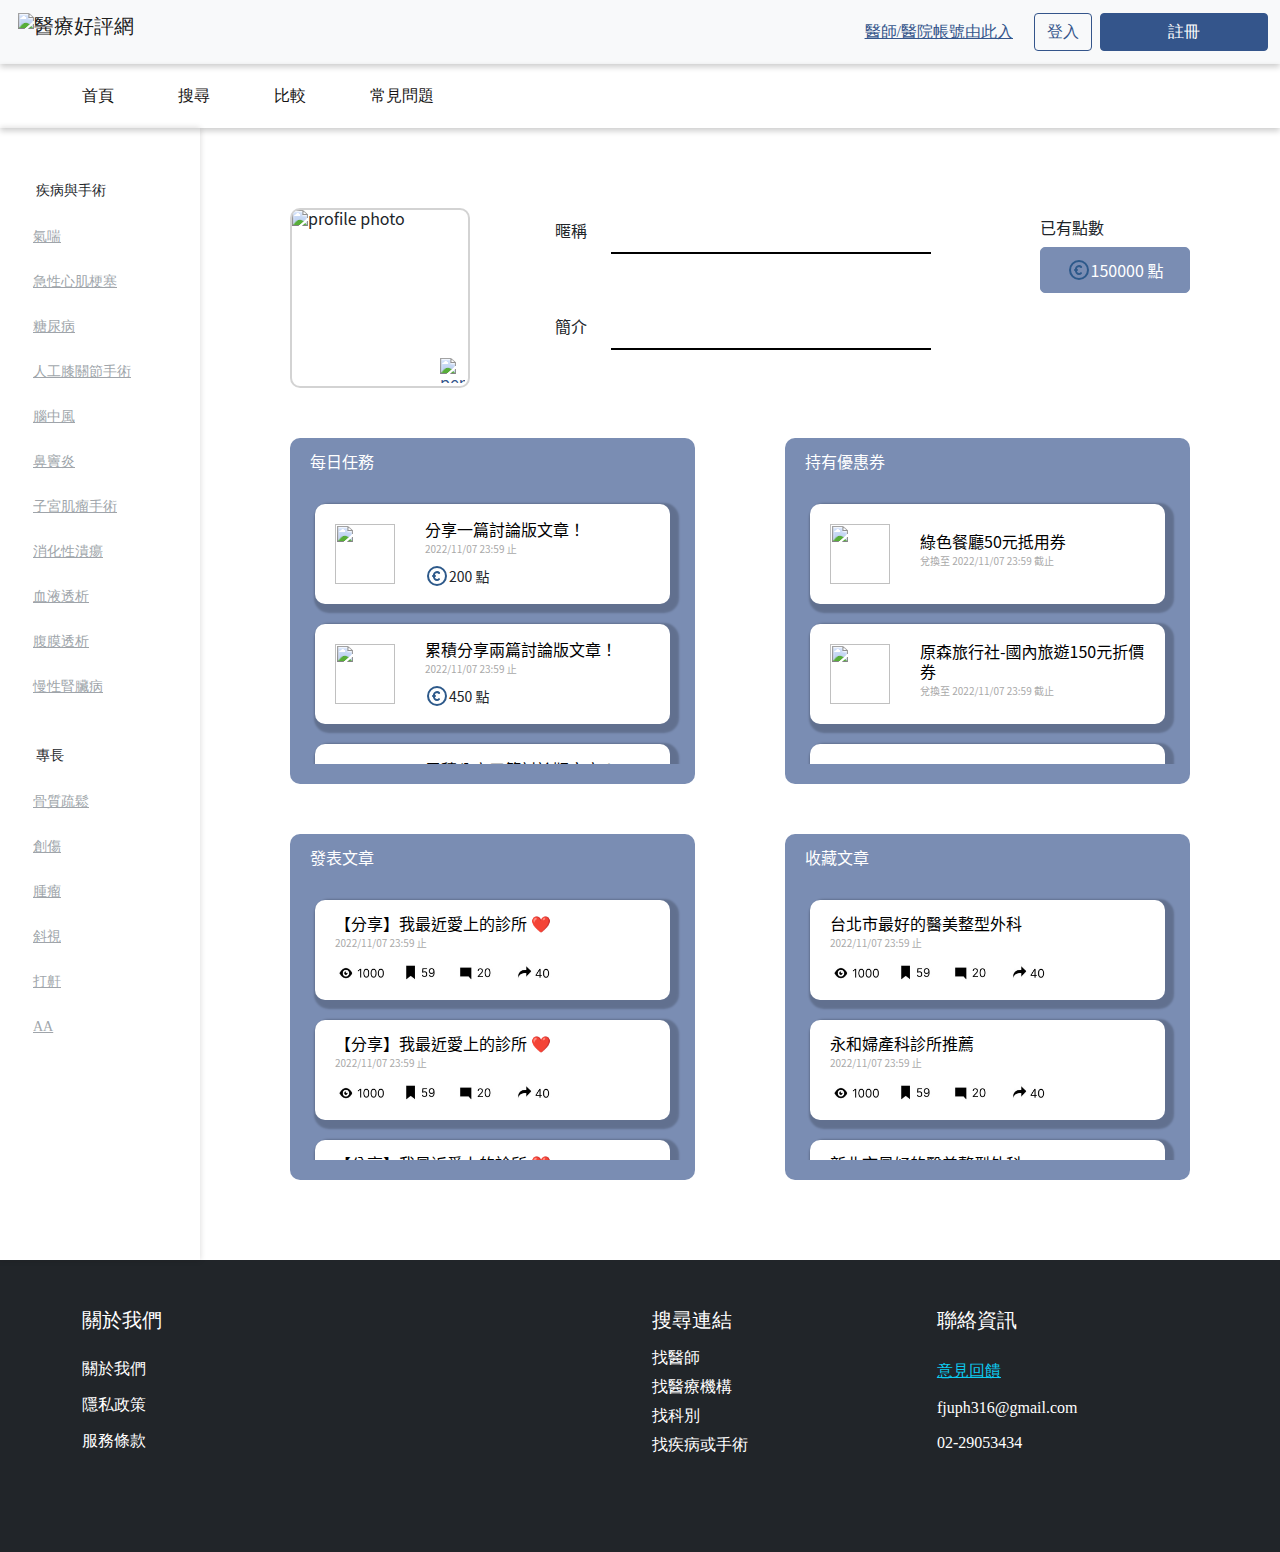
==== index.html @ 7ffc1003 "upload" ====
<!DOCTYPE html>
<html lang="en">
<head>
  <title>medical-review</title>
  <meta charset="utf-8">
  <style>
    html {
      display: block;
    }

    :root {
      --bs-blue: #0d6efd;
      --bs-indigo: #6610f2;
      --bs-purple: #6f42c1;
      --bs-pink: #d63384;
      --bs-red: #dc3545;
      --bs-orange: #fd7e14;
      --bs-yellow: #ffc107;
      --bs-green: #198754;
      --bs-teal: #20c997;
      --bs-cyan: #0dcaf0;
      --bs-white: #fff;
      --bs-gray: #6c757d;
      --bs-gray-dark: #343a40;
      --bs-gray-100: #f8f9fa;
      --bs-gray-200: #e9ecef;
      --bs-gray-300: #dee2e6;
      --bs-gray-400: #ced4da;
      --bs-gray-500: #adb5bd;
      --bs-gray-600: #6c757d;
      --bs-gray-700: #495057;
      --bs-gray-800: #343a40;
      --bs-gray-900: #212529;
      --bs-primary: #34558b;
      --bs-secondary: #6c757d;
      --bs-success: #198754;
      --bs-info: #50a5d5;
      --bs-warning: #ffc107;
      --bs-danger: #dc3545;
      --bs-light: #f8f9fa;
      --bs-dark: #151313;
      --bs-primary-rgb: 52,85,139;
      --bs-secondary-rgb: 108,117,125;
      --bs-success-rgb: 25,135,84;
      --bs-info-rgb: 80,165,213;
      --bs-warning-rgb: 255,193,7;
      --bs-danger-rgb: 220,53,69;
      --bs-light-rgb: 248,249,250;
      --bs-dark-rgb: 21,19,19;
      --bs-white-rgb: 255,255,255;
      --bs-black-rgb: 0,0,0;
      --bs-body-color-rgb: 33,37,41;
      --bs-body-bg-rgb: 255,255,255;
      --bs-font-sans-serif: system-ui,-apple-system,"Segoe UI",Roboto,"Helvetica Neue",Arial,"Noto Sans","Liberation Sans",sans-serif,"Apple Color Emoji","Segoe UI Emoji","Segoe UI Symbol","Noto Color Emoji";
      --bs-font-monospace: SFMono-Regular,Menlo,Monaco,Consolas,"Liberation Mono","Courier New",monospace;
      --bs-gradient: linear-gradient(180deg,hsla(0,0%,100%,0.15),hsla(0,0%,100%,0));
      --bs-body-font-family: var(--bs-font-sans-serif);
      --bs-body-font-size: 1rem;
      --bs-body-font-weight: 400;
      --bs-body-line-height: 1.5;
      --bs-body-color: #212529;
      --bs-body-bg: #fff;
      --vs-disabled-bg: var(--vs-state-disabled-bg);
      --vs-disabled-color: var(--vs-state-disabled-color);
      --vs-disabled-cursor: var(--vs-state-disabled-cursor);
      --vs-transition-timing-function: cubic-bezier(1,0.5,0.8,1);
      --vs-transition-duration: 0.15s;
      --vs-colors--lightest: rgba(60,60,60,0.26);
      --vs-colors--light: rgba(60,60,60,0.5);
      --vs-colors--dark: #333;
      --vs-colors--darkest: rgba(0,0,0,0.15);
      --vs-search-input-color: inherit;
      --vs-search-input-placeholder-color: inherit;
      --vs-font-size: 1rem;
      --vs-line-height: 1.4;
      --vs-state-disabled-bg: #f8f8f8;
      --vs-state-disabled-color: var(--vs-colors--light);
      --vs-state-disabled-controls-color: var(--vs-colors--light);
      --vs-state-disabled-cursor: not-allowed;
      --vs-border-color: var(--vs-colors--lightest);
      --vs-border-width: 1px;
      --vs-border-style: solid;
      --vs-border-radius: 4px;
      --vs-actions-padding: 4px 6px 0 3px;
      --vs-controls-color: var(--vs-colors--light);
      --vs-controls-size: 1;
      --vs-controls--deselect-text-shadow: 0 1px 0 #fff;
      --vs-selected-bg: #f0f0f0;
      --vs-selected-color: var(--vs-colors--dark);
      --vs-selected-border-color: var(--vs-border-color);
      --vs-selected-border-style: var(--vs-border-style);
      --vs-selected-border-width: var(--vs-border-width);
      --vs-dropdown-bg: #fff;
      --vs-dropdown-color: inherit;
      --vs-dropdown-z-index: 1000;
      --vs-dropdown-min-width: 160px;
      --vs-dropdown-max-height: 350px;
      --vs-dropdown-box-shadow: 0px 3px 6px 0px var(--vs-colors--darkest);
      --vs-dropdown-option-bg: #000;
      --vs-dropdown-option-color: var(--vs-dropdown-color);
      --vs-dropdown-option-padding: 3px 20px;
      --vs-dropdown-option--active-bg: #5897fb;
      --vs-dropdown-option--active-color: #fff;
      --vs-dropdown-option--deselect-bg: #fb5858;
      --vs-dropdown-option--deselect-color: #fff;
      --vs-transition-timing-function: cubic-bezier(1,-0.115,0.975,0.855);
      --vs-transition-duration: 150ms; 
    }

    #app, .wrap, body, html {
      height: 100%;
      font-family: Noto Sans CJK TC,system-ui,-apple-system,Segoe UI,Roboto,Helvetica Neue,Arial,Noto Sans,Liberation Sans,sans-serif,Apple Color Emoji,Segoe UI Emoji,Segoe UI Symbol,Noto Color Emoji;
    }

    body {
      margin: 0;
      font-family: var(--bs-body-font-family);
      font-size: var(--bs-body-font-size);
      font-weight: var(--bs-body-font-weight);
      line-height: var(--bs-body-line-height);
      color: var(--bs-body-color);
      text-align: var(--bs-body-text-align);
      background-color: var(--bs-body-bg);
      -webkit-text-size-adjust: 100%;
      -webkit-tap-highlight-color: rgba(0,0,0,0);
    }

    .wrap {
      display: flex;
      flex-direction: column;
      justify-content: space-between;
    }

    *, :after, :before {
      box-sizing: border-box;
    }

    .bg-light {
      --bs-bg-opacity: 1;
      background-color: rgba(var(--bs-light-rgb),var(--bs-bg-opacity))!important;
    }

    .bg-body {
      --bs-bg-opacity: 1;
      background-color: rgba(var(--bs-body-bg-rgb),var(--bs-bg-opacity))!important;
    }

    .bg-white {
      --bs-bg-opacity: 1;
      background-color: rgba(var(--bs-white-rgb),var(--bs-bg-opacity))!important;
    }

    div {
      display: block;
    }

    dl, ol, ul {
      margin-top: 0;
      margin-bottom: 1rem;
    }

    ol, ul {
      padding-left: 2rem;
    }

    ul {
      display: block;
      list-style-type: disc;
      margin-block-start: 1em;
      margin-block-end: 1em;
      margin-inline-start: 0px;
      margin-inline-end: 0px;
      padding-inline-start: 40px;
    }

    li {
      display: list-item;
      text-align: -webkit-match-parent;
    }

    a {
      color: #34558b;
      text-decoration: underline;
    }

    button, input, optgroup, select, textarea {
      margin: 0;
      font-family: inherit;
      font-size: inherit;
      line-height: inherit;
    }

    button, select {
      text-transform: none;
    }

    button {
      border-radius: 0;
      appearance: auto;
      writing-mode: horizontal-tb !important;
      text-rendering: auto;
      letter-spacing: normal;
      word-spacing: normal;
      line-height: normal;
      text-transform: none;
      text-indent: 0px;
      text-shadow: none;
      display: inline-block;
      text-align: center;
      align-items: flex-start;
      cursor: default;
      box-sizing: border-box;
      margin: 0em;
      padding: 1px 6px;
      border-width: 2px;
      border-style: outset;
      border-color: buttonborder;
      border-image: initial;
    }

    [type=button], [type=reset], [type=submit], button {
      -webkit-appearance: button;
    }

    [type=button]:not(:disabled), [type=reset]:not(:disabled), [type=submit]:not(:disabled), button:not(:disabled) {
      cursor: pointer;
    }

    button:disabled {
      background-color: -internal-light-dark(rgba(239, 239, 239, 0.3), rgba(19, 1, 1, 0.3));
      color: -internal-light-dark(rgba(16, 16, 16, 0.3), rgba(255, 255, 255, 0.3));
      border-color: -internal-light-dark(rgba(118, 118, 118, 0.3), rgba(195, 195, 195, 0.3));
    }

    .bottom-0 {
      bottom: 0!important;
    }

    .btn {
      display: inline-block;
      font-weight: 400;
      line-height: 1.5;
      color: #212529;
      text-align: center;
      text-decoration: none;
      vertical-align: middle;
      cursor: pointer;
      -webkit-user-select: none;
      -moz-user-select: none;
      -ms-user-select: none;
      user-select: none;
      background-color: transparent;
      border: 1px solid transparent;
      padding: 0.375rem 0.75rem;
      font-size: 1rem;
      border-radius: 0.25rem;
      transition: color .15s ease-in-out,background-color .15s ease-in-out,border-color .15s ease-in-out,box-shadow .15s ease-in-out;
    }

    .btn-link {
      text-decoration: none;
      font-weight: 400;
      color: #34558b;
      text-decoration: underline;
    }

    .link-primary {
      color: #34558b;
    }

    .link-secondary {
      color: #6c757d;
    }

    .btn.disabled, .btn:disabled, fieldset:disabled .btn {
      pointer-events: none;
      opacity: .65;
    }

    .btn-link.disabled, .btn-link:disabled {
      color: #6c757d;
    }

    .btn-outline-primary {
      color: #34558b;
      border-color: #34558b;
    }

    .btn-primary {
      color: #fff;
      background-color: #34558b;
      border-color: #34558b;
    }

    .sidebr .btn {
      min-height: 45px;
      text-align: left;
      font-size: 14px;
    }

    .container, .container-fluid, .container-lg, .container-md, .container-sm, .container-xl, .container-xxl {
      width: 100%;
      padding-right: var(--bs-gutter-x,.75rem);
      padding-left: var(--bs-gutter-x,.75rem);
      margin-right: auto;
      margin-left: auto;
    }

    img{
      vertical-align: middle;
      overflow-clip-margin: content-box;
      overflow: clip;
    }

    .img-fluid, .img-thumbnail {
      max-width: 100%;
      height: auto;
    }

    i {
      font-style: italic;
    }

    .bi-chevron-down:before {
      content: "\f282";
    }

    .bi:before, [class*=" bi-"]:before, [class^=bi-]:before {
      display: inline-block;
      font-family: bootstrap-icons!important;
      font-style: normal;
      font-weight: 400!important;
      font-variant: normal;
      text-transform: none;
      line-height: 1;
      vertical-align: -0.125em;
      -webkit-font-smoothing: antialiased;
      -moz-osx-font-smoothing: grayscale;
    }

    .h1, .h2, .h3, .h4, .h5, .h6, h1, h2, h3, h4, h5, h6 {
      margin-top: 0;
      margin-bottom: 0.5rem;
      font-weight: 500;
      line-height: 1.2;
    }

    .h3, h3 {
      font-size: calc(1.3rem + .6vw);
    }

    .h5, h5 {
      font-size: 1.25rem;
    }

    h3 {
      display: block;
      font-size: 1.17em;
      margin-block-start: 1em;
      margin-block-end: 1em;
      margin-inline-start: 0px;
      margin-inline-end: 0px;
      font-weight: bold;
    }

    .start-0 {
      left: 0!important;
    }
    
    .end-0 {
      right: 0!important;
    }

    .text-nowrap {
      white-space: nowrap!important;
    }

    .text-secondary {
      --bs-text-opacity: 1;
      color: rgba(var(--bs-secondary-rgb),var(--bs-text-opacity))!important;
    }

    .navbar {
      height: 64px;
      box-shadow: 0 3px 6px rgb(0 0 0 / 20%);
      position: relative;
      display: flex;
      flex-wrap: wrap;
      align-items: center;
      justify-content: space-between;
      padding-top: 0.5rem;
      padding-bottom: 0.5rem;
    }

    .navbar-brand {
      padding-top: 0.3125rem;
      padding-bottom: 0.3125rem;
      margin-right: 1rem;
      font-size: 1.25rem;
      text-decoration: none;
      white-space: nowrap;
    }

    .navbar-light .navbar-toggler {
      color: rgba(0,0,0,.55);
      border-color: rgba(0,0,0,.1);
    }

    .navbar-light .navbar-toggler-icon {
      background-image: url("data:image/svg+xml;charset=utf-8,%3Csvg xmlns='http://www.w3.org/2000/svg' viewBox='0 0 30 30'%3E%3Cpath stroke='rgba(0, 0, 0, 0.55)' stroke-linecap='round' stroke-miterlimit='10' stroke-width='2' d='M4 7h22M4 15h22M4 23h22'/%3E%3C/svg%3E");
    }

    .navbar-toggler {
      padding: 0.25rem 0.75rem;
      font-size: 1.25rem;
      line-height: 1;
      background-color: transparent;
      border: 1px solid transparent;
      border-radius: 0.25rem;
      transition: box-shadow .15s ease-in-out;
    }

    .navbar-toggler-icon {
      display: inline-block;
      width: 1.5em;
      height: 1.5em;
      vertical-align: middle;
      background-repeat: no-repeat;
      background-position: 50%;
      background-size: 100%;
    }

    .navbar-light .navbar-brand, .navbar-light .navbar-brand:focus, .navbar-light .navbar-brand:hover {
      color: rgba(0,0,0,.9);
    }

    .navbar>.container, .navbar>.container-fluid, .navbar>.container-lg, .navbar>.container-md, .navbar>.container-sm, .navbar>.container-xl, .navbar>.container-xxl {
      display: flex;
      flex-wrap: inherit;
      align-items: center;
      justify-content: space-between;
    }

    .navbar-nav {
      display: flex;
      flex-direction: column;
      padding-left: 0;
      margin-bottom: 0;
      list-style: none;
    }

    .nav-link {
      display: block;
      padding: 0.5rem 1rem;
      color: #151313;
      text-decoration: none;
      transition: color .15s ease-in-out,background-color .15s ease-in-out,border-color .15s ease-in-out;    
    }

    .navbar-nav .nav-link {
      padding-right: 0;
      padding-left: 0;
    }

    .nav-item {
      cursor: pointer;
    }

    .nav-item:not(:last-child) {
      margin-right: 64px;
    }

    .navbar-collapse {
      flex-basis: 100%;
      flex-grow: 1;
      align-items: center;
    }

    .collapse:not(.show) {
      display: none;
    }

    .col {
      flex: 1 0 0%;
    }

    .col-auto {
      flex: 0 0 auto;
      width: auto;
    }

    .sidebr {
      padding: 40px 20px;
      width: 100%;
      max-width: 200px;
      flex-shrink: 0;
    }

    .footer {
      background-color: #212529;
      color: #fff;
    }

    .footer__link {
      background-color: transparent;
      border: 0;
      text-align: left;
      padding: 0;
      color: #fff;
      transition: .2s ease-out;
      font-weight: 300;
    }

    .footer__link.active {
      color: #0dcaf0;
      text-decoration: underline;
    }

    .dropdown, .dropend, .dropstart, .dropup {
      position: relative;
    }

    .dropdown-menu {
      position: absolute;
      z-index: 1000;
      display: none;
      min-width: 10rem;
      padding: 0.5rem 0;
      margin: 0;
      font-size: 1rem;
      color: #212529;
      text-align: left;
      list-style: none;
      background-color: #fff;
      background-clip: padding-box;
      border: 1px solid rgba(0,0,0,.15);
      border-radius: 0.25rem;
    }

    .dropdown-menu-end {
      --bs-position: end;
    }

    .dropdown-item {
      display: block;
      width: 100%;
      padding: 0.25rem 1rem;
      clear: both;
      font-weight: 400;
      color: #212529;
      text-align: inherit;
      text-decoration: none;
      white-space: nowrap;
      background-color: transparent;
      border: 0;
    }

    .mobile-menu {
      top: 70px;
      z-index: 2;
      display: flex;
      flex-direction: column;
    }

    .mobile-menu .list-group {
      overflow: auto;
      padding-bottom: 50px;
    }

    .mobile-menu .btn {
      min-height: 60px;
    }
    
    .list-group {
      display: flex;
      flex-direction: column;
      padding-left: 0;
      margin-bottom: 0;
      border-radius: 0.25rem;
    }

    .list-group-flush {
      border-radius: 0;
    }

    .list-group-item {
      position: relative;
      display: block;
      padding: 0.5rem 1rem;
      color: #212529;
      text-decoration: none;
      background-color: #fff;
      border: 1px solid rgba(0,0,0,.125);
    }

    .list-group-item-action {
      width: 100%;
      color: #495057;
      text-align: inherit;
    }

    .list-group-flush>.list-group-item {
      border-width: 0 0 1px;
    }

    .list-group-item+.list-group-item {
      border-top-width: 0;
    }

    .list-group-item:first-child {
      border-top-left-radius: inherit;
      border-top-right-radius: inherit;
    }

    .row {
      --bs-gutter-x: 1.5rem;
      --bs-gutter-y: 0;
      display: flex;
      flex-wrap: wrap;
      margin-top: calc(var(--bs-gutter-y)*-1);
      margin-right: calc(var(--bs-gutter-x)*-0.5);
      margin-left: calc(var(--bs-gutter-x)*-0.5);
    }

    .row>* {
      flex-shrink: 0;
      width: 100%;
      max-width: 100%;
      padding-right: calc(var(--bs-gutter-x)*0.5);
      padding-left: calc(var(--bs-gutter-x)*0.5);
      margin-top: var(--bs-gutter-y);
    }

    .main-content {
      width: 100%;
      max-width: 768px;
      margin: auto;
    }

    .row.content {
      height: 450px
    }

    .flex-row {
      flex-direction: row!important;
    }

    .flex-column {
      flex-direction: column!important;
    }

    .logo {
      border: 0;
      background-color: transparent;
    }

    .justify-content-start {
      justify-content: flex-start!important;
    }

    .justify-content-end {
      justify-content: flex-end!important;
    }

    .align-items-center {
      align-items: center!important;
    }

    .position-fixed {
      position: fixed!important;
    }

    .shadow-sm {
      box-shadow: 0 0 6px rgba(21,19,19,.17)!important;
    }

    .overflow-auto {
      overflow: auto!important;
    }

    .pe-auto {
      pointer-events: auto!important;
    }

    .h-100 {
      height: 100%!important;
    }

    .fs-7 {
      font-size: 14px!important;
    }

    .p-0 {
      padding: 0!important;
    }

    .p-3 {
      padding: 1rem!important;
    }

    .p-5 {
      padding: 3rem!important;
    }

    .mb-5 {
      margin-bottom: 3rem!important;
    }

    .ms-2 {
      margin-left: 0.5rem!important;
    }
    
    .mt-4 {
      margin-top: 1.5rem!important;
    }

    .ms-auto {
      margin-left: auto!important;
    }

    .g-2, .gx-2 {
      --bs-gutter-x: 0.5rem;
    }

    .gap-2 {
      gap: 0.5rem!important;
    }

    .d-grid {
      display: grid!important;
    }

    .d-none {
      display: none!important;
    }

    .d-flex {
      display: flex!important;
    }

    .w-100 {
      width: 100%!important;
    }

    @media (prefers-reduced-motion: no-preference){
      :root {
        scroll-behavior: smooth;
      }
    }

    @media (min-width: 576px) {
      .container, .container-sm {
        max-width: 540px;
      }
      .col-sm-4 {
        flex: 0 0 auto;
        width: 33.33333333%;
      }
    }
    
    @media (min-width: 768px) {
      .container, .container-md, .container-sm {
        max-width: 720px;
      }
    }
    
    @media (min-width: 992px) {
      .container, .container-lg, .container-md, .container-sm {
        max-width: 960px;
      }
      .navbar-expand-lg {
        flex-wrap: nowrap;
        justify-content: flex-start;
      }
      .navbar-expand-lg .navbar-toggler, .navbar-expand-lg .offcanvas-header {
        display: none;
      }
      .navbar-expand-lg .navbar-collapse {
        display: flex!important;
        flex-basis: auto;
      }
      .d-lg-flex {
        display: flex!important;
      }
      .offset-lg-3 {
        margin-left: 25%;
      }
      .col-lg-3 {
        flex: 0 0 auto;
        width: 25%;
      }
    }

    @media (min-width: 1200px){
      .container, .container-lg, .container-md, .container-sm, .container-xl {
        max-width: 1140px;
      }
      .h3, h3 {
        font-size: 1.75rem;
      }
    }
  </style>
  <!-- 個人頁面 css -->
  <link rel="stylesheet" href="all.css">
</head>
<body>

<div>
  <nav class="navbar navbar-expand-lg navbar-light bg-light">
    <div class="container-fluid h-100">
      <button class="navbar-brand logo h-100">
        <img class="img-fluid h-100" src="https://med.andyjjrt.cc/img/logo.d3e0944a.png" alt="醫療好評網">
      </button>
      <button class="navbar-toggler" type="button">
        <span class="navbar-toggler-icon"></span>
      </button>
      <div class="collapse navbar-collapse">
        <div class="row gx-2 ms-auto">
          <div class="col">
            <div class="dropdown">
              <button type="button" class="btn btn-link text-nowrap" id="dropdownMenuLink" data-bs-toggle="dropdown" aria-expanded="false">醫師/醫院帳號由此入</button>
              <ul class="dropdown-menu dropdown-menu-end user-icon__menu" aria-labelledby="dropdownMenuLink">
                <li><button class="dropdown-item user-icon__menu__item"> 醫師帳號 </button></li>
                <li><button class="dropdown-item user-icon__menu__item pe-auto"> 醫院帳號 </button></li>
              </ul>
            </div>
          </div>
          <div class="col">
            <button class="btn btn-outline-primary"> 登入 </button>
          </div>
          <div class="col">
            <button class="btn btn-primary" style="width: 168px;"> 註冊 </button>
          </div>
        </div>
      </div>
    </div>
    
    <!--
    <div class="position-fixed end-0 start-0 bottom-0 bg-body mobile-menu d-lg-none">
      <div class="row justify-content-end"><div class="col-auto">
        <button type="button" class="btn bg-white text-secondary">
          <i class="bi bi-x" style="color: currentcolor; font-size: 24px; line-height: 24px;"></i>
        </button>
      </div>
    </div>
    <div class="list-group list-group-flush">
      <button type="button" class="btn list-group-item list-group-item-action link-primary"> 註冊 </button>
      <button type="button" class="btn list-group-item list-group-item-action link-primary"> 登入 </button>
      <div class="list-group-item list-group-item-action p-0">
        <button type="button" class="btn btn-link w-100 d-flex align-items-center collapsed" data-bs-toggle="collapse" data-bs-target="#firmAccountCollapse" aria-expanded="false">
          <span> 醫師/醫院帳號 </span>
          <i class="bi bi-chevron-down ms-2" style="color: currentcolor; font-size: 18px; line-height: 18px;"></i>
        </button>
        <div class="border-0 collapse" id="firmAccountCollapse" style="">
          <button type="button" class="btn list-group-item list-group-item-action"> 醫師帳號 </button>
          <button type="button" class="btn list-group-item list-group-item-action"> 醫院帳號 </button>
        </div></div><div class="list-group-item list-group-item-action p-0">
          <button type="button" class="btn btn-link w-100 d-flex align-items-center link-dark justify-content-between" data-bs-toggle="collapse" data-bs-target="#searchCollapse">
            <span>搜尋</span>
            <i class="bi bi-chevron-down ms-2" style="color: currentcolor; font-size: 18px; line-height: 18px;"></i>
          </button><div class="collapse border-0" id="searchCollapse">
            <div class="list-group-item list-group-item-action p-0">
              <button type="button" class="btn btn-link w-100 d-flex align-items-center link-dark justify-content-between" data-bs-toggle="collapse" data-bs-target="#searchHospitalCollapse">
                <span> 醫院搜尋 </span>
                <i class="bi bi-chevron-down ms-2" style="color: currentcolor; font-size: 18px; line-height: 18px;"></i>
              </button>
              <div class="collapse border-0" id="searchHospitalCollapse">
                <button type="button" class="btn list-group-item list-group-item-action link-secondary">醫學中心</button>
                <button type="button" class="btn list-group-item list-group-item-action link-secondary">區域醫院</button>
                <button type="button" class="btn list-group-item list-group-item-action link-secondary">地區醫院</button>
                <button type="button" class="btn list-group-item list-group-item-action link-secondary">基層診所</button>
              </div>
            </div>
            <div class="list-group-item list-group-item-action p-0">
              <button type="button" class="btn btn-link w-100 d-flex align-items-center link-dark justify-content-between" data-bs-toggle="collapse" data-bs-target="#searchDoctorCollapse">
                <span> 醫師搜尋 </span>
                <i class="bi bi-chevron-down ms-2" style="color: currentcolor; font-size: 18px; line-height: 18px;"></i>
              </button>
              <div class="collapse border-0" id="searchDoctorCollapse">
                <button type="button" class="btn list-group-item list-group-item-action link-secondary">主要科別</button>
                <button type="button" class="btn list-group-item list-group-item-action link-secondary">專長</button>
                <button type="button" class="btn list-group-item list-group-item-action link-secondary">醫院名稱</button>
                <button type="button" class="btn list-group-item list-group-item-action link-secondary">生理性別</button>
              </div>
            </div>
            <div class="list-group-item list-group-item-action p-0">
              <button type="button" class="btn btn-link w-100 d-flex align-items-center link-dark justify-content-between" data-bs-toggle="collapse" data-bs-target="#searchSubjectCollapse">
                <span> 科別搜尋 </span>
                <i class="bi bi-chevron-down ms-2" style="color: currentcolor; font-size: 18px; line-height: 18px;"></i>
              </button>
              <div class="collapse border-0" id="searchSubjectCollapse">
                <button type="button" class="btn list-group-item list-group-item-action link-secondary">家醫科</button>
                <button type="button" class="btn list-group-item list-group-item-action link-secondary">一般內科</button>
                <button type="button" class="btn list-group-item list-group-item-action link-secondary">一般外科</button>
                <button type="button" class="btn list-group-item list-group-item-action link-secondary">小兒科</button>
                <button type="button" class="btn list-group-item list-group-item-action link-secondary">婦產科</button>
                <button type="button" class="btn list-group-item list-group-item-action link-secondary">骨科</button>
                <button type="button" class="btn list-group-item list-group-item-action link-secondary">神經外科</button>
                <button type="button" class="btn list-group-item list-group-item-action link-secondary">泌尿（內外）科</button>
                <button type="button" class="btn list-group-item list-group-item-action link-secondary">耳鼻喉科</button>
                <button type="button" class="btn list-group-item list-group-item-action link-secondary">眼科</button>
                <button type="button" class="btn list-group-item list-group-item-action link-secondary">皮膚科</button>
                <button type="button" class="btn list-group-item list-group-item-action link-secondary">神經內科</button>
                <button type="button" class="btn list-group-item list-group-item-action link-secondary">精神科</button>
                <button type="button" class="btn list-group-item list-group-item-action link-secondary">整形外科</button>
                <button type="button" class="btn list-group-item list-group-item-action link-secondary">急診科</button>
                <button type="button" class="btn list-group-item list-group-item-action link-secondary">職業醫學科</button>
                <button type="button" class="btn list-group-item list-group-item-action link-secondary">放射線科</button>
                <button type="button" class="btn list-group-item list-group-item-action link-secondary">牙科</button>
                <button type="button" class="btn list-group-item list-group-item-action link-secondary">腎臟科</button>
                <button type="button" class="btn list-group-item list-group-item-action link-secondary">胸腔內科</button>
                <button type="button" class="btn list-group-item list-group-item-action link-secondary">新陳代謝科</button>
                <button type="button" class="btn list-group-item list-group-item-action link-secondary">中醫科</button>
                <button type="button" class="btn list-group-item list-group-item-action link-secondary">心臟（內外科）</button>
                <button type="button" class="btn list-group-item list-group-item-action link-secondary">肝膽腸胃（內外）科</button>
                <button type="button" class="btn list-group-item list-group-item-action link-secondary">胸腔外科</button>
                <button type="button" class="btn list-group-item list-group-item-action link-secondary">大腸直腸科</button>
                <button type="button" class="btn list-group-item list-group-item-action link-secondary">血液腫瘤科</button>
                <button type="button" class="btn list-group-item list-group-item-action link-secondary">風濕免疫科</button>
                <button type="button" class="btn list-group-item list-group-item-action link-secondary">感染科</button>
                <button type="button" class="btn list-group-item list-group-item-action link-secondary">月子中心</button>
                <button type="button" class="btn list-group-item list-group-item-action link-secondary">健康檢查中心</button>
              </div>
            </div>
            <div class="list-group-item list-group-item-action p-0">
              <button type="button" class="btn btn-link w-100 d-flex align-items-center link-dark justify-content-between" data-bs-toggle="collapse" data-bs-target="#searchDiseaseCollapse">
                <span> 疾病與手術搜尋 </span>
                <i class="bi bi-chevron-down ms-2" style="color: currentcolor; font-size: 18px; line-height: 18px;"></i>
              </button>
              <div class="collapse border-0" id="searchDiseaseCollapse">
                <button type="button" class="btn list-group-item list-group-item-action link-secondary">氣喘</button>
                <button type="button" class="btn list-group-item list-group-item-action link-secondary">糖尿病</button>
                <button type="button" class="btn list-group-item list-group-item-action link-secondary">鼻竇炎</button>
                <button type="button" class="btn list-group-item list-group-item-action link-secondary">腦中風</button>
                <button type="button" class="btn list-group-item list-group-item-action link-secondary">腎臟病</button>
                <button type="button" class="btn list-group-item list-group-item-action link-secondary">血液透析</button>
                <button type="button" class="btn list-group-item list-group-item-action link-secondary">腹膜透析</button>
                <button type="button" class="btn list-group-item list-group-item-action link-secondary">子宮肌瘤手術</button>
                <button type="button" class="btn list-group-item list-group-item-action link-secondary">人工關節手術</button>
              </div>
            </div>
          </div>
        </div>
        <button type="button" class="btn list-group-item list-group-item-action"> 比較 </button>
        <button type="button" class="btn list-group-item list-group-item-action"> 健康小常識 </button>
        <button type="button" class="btn list-group-item list-group-item-action"> 常見問題 </button>
      </div>
    </div>
    -->
  </nav>
  <div class="navbar d-none d-lg-flex">
    <div class="container main-content">
      <ul class="navbar-nav flex-row justify-content-start">
        <li class="nav-item"><a class="nav-link active" aria-current="page">首頁</a></li>
        <li class="nav-item"><a class="nav-link">搜尋</a></li>
        <li class="nav-item"><a class="nav-link" href="#">比較</a></li>
        <li class="nav-item"><a class="nav-link">常見問題</a></li>
      </ul>
    </div>
  </div>
</div>

<div class="">
  <div class="d-flex">
    <div class="sidebr shadow-sm d-none d-lg-flex flex-column overflow-auto">
      <div class="p-3 fs-7">疾病與手術</div>
      <button class="btn btn-link link-secondary" disabled="">氣喘</button>
      <button class="btn btn-link link-secondary" disabled="">急性心肌梗塞</button>
      <button class="btn btn-link link-secondary" disabled="">糖尿病</button>
      <button class="btn btn-link link-secondary" disabled="">人工膝關節手術</button>
      <button class="btn btn-link link-secondary" disabled="">腦中風</button>
      <button class="btn btn-link link-secondary" disabled="">鼻竇炎</button>
      <button class="btn btn-link link-secondary" disabled="">子宮肌瘤手術</button>
      <button class="btn btn-link link-secondary" disabled="">消化性潰瘍</button>
      <button class="btn btn-link link-secondary" disabled="">血液透析</button>
      <button class="btn btn-link link-secondary" disabled="">腹膜透析</button>
      <button class="btn btn-link link-secondary" disabled="">慢性腎臟病</button>
      <div class="p-3 fs-7 mt-4">專長</div>
      <button class="btn btn-link link-secondary" disabled="">骨質疏鬆</button>
      <button class="btn btn-link link-secondary" disabled="">創傷</button>
      <button class="btn btn-link link-secondary" disabled="">腫瘤</button>
      <button class="btn btn-link link-secondary" disabled="">斜視</button>
      <button class="btn btn-link link-secondary" disabled="">打鼾</button>
      <button class="btn btn-link link-secondary" disabled="">AA</button>
    </div>
    <!-- 個人頁面內容 -->
    <div class="wrap"> 
      <!-- 到時候把 wrap 塞進去 -->
      <div class="selfIntro">
          <div class="photo">
              <img class="profile-photo" src="https://img.freepik.com/premium-vector/woman-avatar-profile-round-icon_24640-14047.jpg?w=360" alt="profile photo">
              <a href="#"><img class="pen" src="https://media.istockphoto.com/id/1288052945/vector/pencil-vector-icon-pen-symbol-write-draw-or-sketch-sign-crayon-logo-silhouette-isolated-on.jpg?s=170667a&w=0&k=20&c=Uidk_aBI9-5eAEKlxOJYXQNkvm9ZmOaxaMTNOKYhCyU=" alt="pen"></a>
          </div>
          <form class="text" action="">
              <div class="name">
                  <label for="name">暱稱</label>
                  <input type="text" name="name" id="name">
              </div>
              <div class="aboutMe">
                  <label for="aboutMe">簡介</label>
                  <input type="text" name="aboutMe" id="aboutMe">
              </div>
          </form>
          <div class="gotPoint">
              <h3 class="tit">已有點數</h3>
              <a href="coupon.html">
              <button style="display: flex; justify-content: center;"> 
                <svg id="coin" xmlns="http://www.w3.org/2000/svg" fillviewBox="0 0 24 24" class="icon line" width="24" height="24"><path id="primary" d="M14,15.12A2.82,2.82,0,0,1,12,16c-1.77,0-3.2-1.79-3.2-4S10.23,8,12,8a2.89,2.89,0,0,1,2.12,1" style="fill: none; stroke: rgb(45, 89, 138); stroke-linecap: round; stroke-linejoin: round; stroke-width: 2;"></path><path id="primary-2" data-name="primary" d="M21,12a9,9,0,1,1-9-9A9,9,0,0,1,21,12ZM8,12h2" style="fill: none; stroke: rgb(45, 89, 138); stroke-linecap: round; stroke-linejoin: round; stroke-width: 2;"></path></svg>
                <p>150000 點</p>
              </button>
            </a>
          </div>
      </div>
      <ul class="block">
          <!-- 1 個 li 代表 1 個區塊，共 4 塊 -->
          <li>
              <h3 class="eventTit">每日任務</h3>
              <ul class="list bg-blue">
                  <li class="inContent bg-white">
                      <img class="share" src="https://cdn-icons-png.flaticon.com/512/1159/1159763.png" alt="">
                      <div class="text">
                          <div class="up">
                              <!-- 塞連結 -->
                              <a href="comment.html"><h4>分享一篇討論版文章！</h4></a> 
                              <p>2022/11/07 23:59 止</p>
                          </div>
                          <div class="d-flex align-items-center">
                              <svg id="coin" xmlns="http://www.w3.org/2000/svg" fillviewBox="0 0 24 24" class="icon line" width="24" height="24"><path id="primary" d="M14,15.12A2.82,2.82,0,0,1,12,16c-1.77,0-3.2-1.79-3.2-4S10.23,8,12,8a2.89,2.89,0,0,1,2.12,1" style="fill: none; stroke: rgb(45, 89, 138); stroke-linecap: round; stroke-linejoin: round; stroke-width: 2;"></path><path id="primary-2" data-name="primary" d="M21,12a9,9,0,1,1-9-9A9,9,0,0,1,21,12ZM8,12h2" style="fill: none; stroke: rgb(45, 89, 138); stroke-linecap: round; stroke-linejoin: round; stroke-width: 2;"></path></svg>
                              <p class="down">200 點</p>
                          </div>
                      </div>
                  </li>
                  <li class="inContent bg-white">
                      <img class="share" src="https://cdn-icons-png.flaticon.com/512/1159/1159763.png" alt="">
                      <div class="text">
                          <div class="up">
                              <a href="comment.html"><h4>累積分享兩篇討論版文章！</h4></a>
                              <p>2022/11/07 23:59 止</p>
                          </div>
                          <div class="d-flex align-items-center">
                            <svg id="coin" xmlns="http://www.w3.org/2000/svg" fillviewBox="0 0 24 24" class="icon line" width="24" height="24"><path id="primary" d="M14,15.12A2.82,2.82,0,0,1,12,16c-1.77,0-3.2-1.79-3.2-4S10.23,8,12,8a2.89,2.89,0,0,1,2.12,1" style="fill: none; stroke: rgb(45, 89, 138); stroke-linecap: round; stroke-linejoin: round; stroke-width: 2;"></path><path id="primary-2" data-name="primary" d="M21,12a9,9,0,1,1-9-9A9,9,0,0,1,21,12ZM8,12h2" style="fill: none; stroke: rgb(45, 89, 138); stroke-linecap: round; stroke-linejoin: round; stroke-width: 2;"></path></svg>
                            <p class="down">450 點</p>
                          </div>
                      </div>
                  </li>
                  <li class="inContent bg-white">
                      <img class="share" src="https://cdn-icons-png.flaticon.com/512/1159/1159763.png" alt="">
                      <div class="text">
                          <div class="up">
                              <a href="comment.html"><h4>累積分享三篇討論版文章！</h4></a>
                              <p>2022/11/07 23:59 止</p>
                          </div>
                          <div class="d-flex align-items-center">
                            <svg id="coin" xmlns="http://www.w3.org/2000/svg" fillviewBox="0 0 24 24" class="icon line" width="24" height="24"><path id="primary" d="M14,15.12A2.82,2.82,0,0,1,12,16c-1.77,0-3.2-1.79-3.2-4S10.23,8,12,8a2.89,2.89,0,0,1,2.12,1" style="fill: none; stroke: rgb(45, 89, 138); stroke-linecap: round; stroke-linejoin: round; stroke-width: 2;"></path><path id="primary-2" data-name="primary" d="M21,12a9,9,0,1,1-9-9A9,9,0,0,1,21,12ZM8,12h2" style="fill: none; stroke: rgb(45, 89, 138); stroke-linecap: round; stroke-linejoin: round; stroke-width: 2;"></path></svg>
                            <p class="down">650 點</p>
                          </div>
                      </div>
                  </li>
              </ul>
          </li>

          <li>
              <h3 class="eventTit">持有優惠券</h3>
              <ul class="list bg-blue">
                  <li class="inContent bg-white">
                      <img class="share" src="https://i.imgur.com/jqCPeDA.png" alt="">
                      <div class="text">
                          <div class="up">
                              <a href="subcoupon_greenrest.html"><h4>綠色餐廳50元抵用券</h4></a>
                              <p>兌換至 2022/11/07 23:59 截止</p>
                          </div>
                      </div>
                  </li>
                  <li class="inContent bg-white">
                      <img class="share" src="https://i.imgur.com/FbDjfU0.png" alt="">
                      <div class="text">
                          <div class="up">
                              <a href="#"><h4>原森旅行社-國內旅遊150元折價券</h4></a>
                              <p>兌換至 2022/11/07 23:59 截止</p>
                          </div>
                      </div>
                  </li>
                  <li class="inContent bg-white">
                      <img class="share" src="https://i.imgur.com/jqCPeDA.png" alt="">
                      <div class="text">
                          <div class="up">
                              <a href="#"><h4>綠色餐廳50元抵用券</h4></a>
                              <p>兌換至 2022/11/07 23:59 截止</p>
                          </div>
                      </div>
                  </li>
              </ul>
          </li>

          <li>
              <h3 class="eventTit">發表文章</h3>
              <ul class="list bg-blue">
                  <li class="inContent bg-white">
                      <div class="text">
                          <div class="up">
                              <a href="Layout.html"><h4>【分享】我最近愛上的診所 ❤️</h4></a>
                              <p>2022/11/07 23:59 止</p>
                          </div>
                          <img src="img/all.jpg" style="width: 70%;float: left;" alt="">
                      </div>
                  </li>
                  <li class="inContent bg-white">
                      <div class="text">
                          <div class="up">
                              <a href="Layout.html"><h4>【分享】我最近愛上的診所 ❤️</h4></a>
                              <p>2022/11/07 23:59 止</p>
                          </div>
                          <img src="img/all.jpg" style="width: 70%;float: left;" alt="">
                      </div>
                  </li>
                  <li class="inContent bg-white">
                      <div class="text">
                          <div class="up">
                              <a href="Layout.html"><h4>【分享】我最近愛上的診所 ❤️</h4></a>
                              <p>2022/11/07 23:59 止</p>
                          </div>
                          <img src="img/all.jpg" style="width: 70%;float: left;" alt="">
                      </div>
                  </li>
              </ul>
          </li>

          <li>
              <h3 class="eventTit">收藏文章</h3>
              <ul class="list bg-blue">
                  <li class="inContent bg-white">
                      <div class="text">
                          <div class="up">
                              <a href="#"><h4>台北市最好的醫美整型外科️</h4></a>
                              <p>2022/11/07 23:59 止</p>
                          </div>
                          <img src="img/all.jpg" style="width: 70%;float: left;" alt="">
                      </div>
                  </li>
                  <li class="inContent bg-white">
                      <div class="text">
                          <div class="up">
                              <a href="#"><h4>永和婦產科診所推薦</h4></a>
                              <p>2022/11/07 23:59 止</p>
                          </div>
                          <img src="img/all.jpg" style="width: 70%;float: left;" alt="">
                      </div>
                  </li>
                  <li class="inContent bg-white">
                      <div class="text">
                          <div class="up">
                              <a href="#"><h4>新北市最好的醫美整型外科️</h4></a>
                              <p>2022/11/07 23:59 止</p>
                          </div>
                          <img src="img/all.jpg" style="width: 70%;float: left;" alt="">
                      </div>
                  </li>
              </ul>
          </li>
         
      </ul>
  </div>


  </div>
</div>

<div class="footer p-5">
  <div class="container">
    <div class="row">
      <div class="col-sm-4 col-lg-3 d-grid gap-2 mb-5">
        <h3 class="h5">關於我們</h3>
        <button class="footer__link">關於我們</button>
        <button class="footer__link"> 隱私政策 </button>
        <button class="footer__link"> 服務條款 </button>
      </div>
      <div class="col-sm-4 col-lg-3 offset-lg-3 d-grid gap-2 mb-5">
        <h3 class="h5">搜尋連結</h3><button class="footer__link">找醫師</button>
        <button class="footer__link">找醫療機構</button>
        <button class="footer__link">找科別</button>
        <button class="footer__link">找疾病或手術</button>
      </div>
      <div class="col-sm-4 col-lg-3 d-grid gap-2 mb-5">
        <h3 class="h5">聯絡資訊</h3>
        <button class="footer__link active">意見回饋</button>
        <button class="footer__link">fjuph316@gmail.com</button>
        <button class="footer__link">02-29053434</button>
      </div>
    </div>
  </div>
</div>

</body>
</html>
---- all.css ----
/* http://meyerweb.com/eric/tools/css/reset/ 
   v2.0 | 20110126
   License: none (public domain)
*/

html, body, div, span, applet, object, iframe,
h1, h2, h3, h4, h5, h6, p, blockquote, pre,
a, abbr, acronym, address, big, cite, code,
del, dfn, em, img, ins, kbd, q, s, samp,
small, strike, strong, sub, sup, tt, var,
b, u, i, center,
dl, dt, dd, ol, ul, li,
fieldset, form, label, legend,
table, caption, tbody, tfoot, thead, tr, th, td,
article, aside, canvas, details, embed, 
figure, figcaption, footer, header, hgroup, 
menu, nav, output, ruby, section, summary,
time, mark, audio, video {
	margin: 0;
	padding: 0;
	border: 0;
	font-size: 100%;
	font: inherit;
	vertical-align: baseline;
}
/* HTML5 display-role reset for older browsers */
article, aside, details, figcaption, figure, 
footer, header, hgroup, menu, nav, section {
	display: block;
}
body {
	line-height: 1;
}
ol, ul {
	list-style: none;
}
blockquote, q {
	quotes: none;
}
blockquote:before, blockquote:after,
q:before, q:after {
	content: '';
	content: none;
}
table {
	border-collapse: collapse;
	border-spacing: 0;
}

.wrap{
    max-width: 900px;
    margin: auto;
    padding: 80px 0;
}

img{
    display: block;
}

a{
    text-decoration: none;
}

.selfIntro{
    display: flex;
    justify-content: space-between;
    margin-bottom: 50px;
}

.selfIntro .photo{
    position: relative;
}

.selfIntro .profile-photo{
    width: 180px;
    height: 180px;
    border-radius: 10px;
    border: 2px solid lightgray;
}

.selfIntro .pen{
    width: 25px;
    height: 25px;
    position: absolute;
    right: 5px;
    bottom: 5px;
}

.selfIntro .text{
    width: 400px;
}

.selfIntro .name{
    margin-bottom: 50px;
}

.selfIntro .name label, .selfIntro .aboutMe label{
    margin-right: 20px;
}

.selfIntro .name input, .selfIntro .aboutMe input{
    width: 80%;
    border:0 none;
    padding: 10px;
    border-bottom: 2px solid black;
}

.tit {
    margin: 10px 0;
    line-height: 1.2;
}

.selfIntro .gotPoint{
    width: 150px;
}

.gotPoint button{
    width: 100%;
    padding: 10px 0;
    border:1px solid #7A8DB3;
    border-radius: 5px;
    background-color: #7A8DB3;
    color: #fff;
}

.gotPoint button:hover{
    background-color: #fff;
    color: #7A8DB3;
}

.block {
    display: flex;
    justify-content: space-between;
    flex-wrap: wrap;
}

.block > li {  /*1 個藍藍區塊(含標題)*/
    width: 45%;
    border-radius: 10px;
    padding: 10px 0 20px;
    background-color: #7A8DB3;

}

.block > li:nth-child(1), .block > li:nth-child(2){
    margin-bottom: 50px;
}

.eventTit {
    padding: 5px 20px 0;
    margin-bottom: 15px;
    color: #fff;
}

.block .list {  /*1 個藍藍區塊(不含標題)*/
    padding: 20px 25px;
    height: 280px;
    overflow-y: scroll;
    border-radius: 10px;
}

.bg-blue{
    background-color: #7A8DB3;
}

.bg-white{
    background: #fff;
}

.inContent{ /*1 則白色訊息*/
    display: flex;
    align-items: center;
    border-radius: 10px;
    box-shadow: 4px 4px 2px 5px rgba(0, 0, 0, 0.2);
    padding: 0 20px;
    margin-bottom: 20px;
    height: 100px;
}

.share {
    width: 60px;
    height: 60px;
    margin-right: 30px;
}

.inContent:last-child{
    margin-bottom: 0;
}

.inContent .up a{
    color: #000;
}

.inContent .up a:hover {
    color: #7A8DB3;
}

.inContent .up h4{
    line-height: 1.2;
}

.inContent .up p{
    font-size: 10px;
    color: darkgray;
    margin: 5px 0 10px;
}

.inContent .down, .inContent .down li{
    font-size: 14px;
    display: inline;
}

.inContent .down li {
    margin-right: 10px;
}
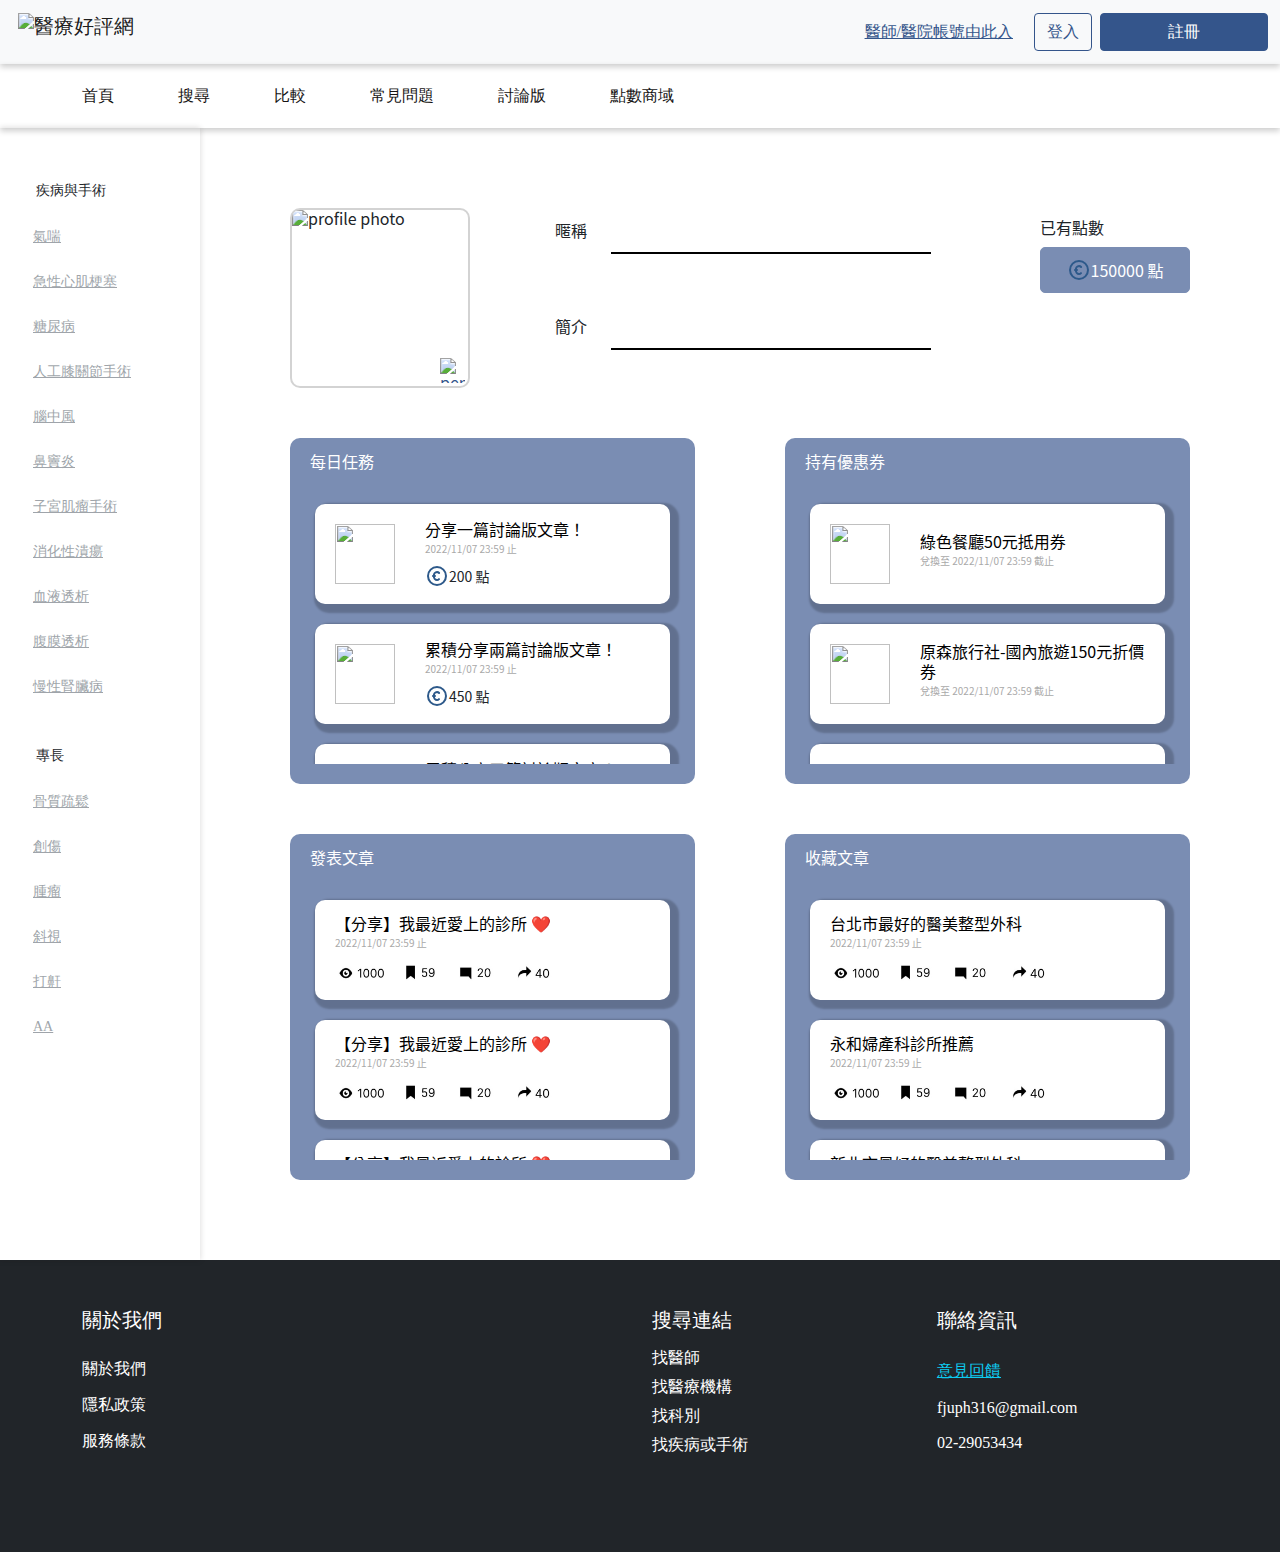
==== commit 10308d63: "addlink" ====
--- a/index.html
+++ b/index.html
@@ -955,6 +955,8 @@
         <li class="nav-item"><a class="nav-link">搜尋</a></li>
         <li class="nav-item"><a class="nav-link" href="#">比較</a></li>
         <li class="nav-item"><a class="nav-link">常見問題</a></li>
+        <li class="nav-item"><a href ="comment.html" class="nav-link">討論版</a></li>
+        <li class="nav-item"><a href ="coupon.html" class="nav-link" >點數商域</a></li>
       </ul>
     </div>
   </div>
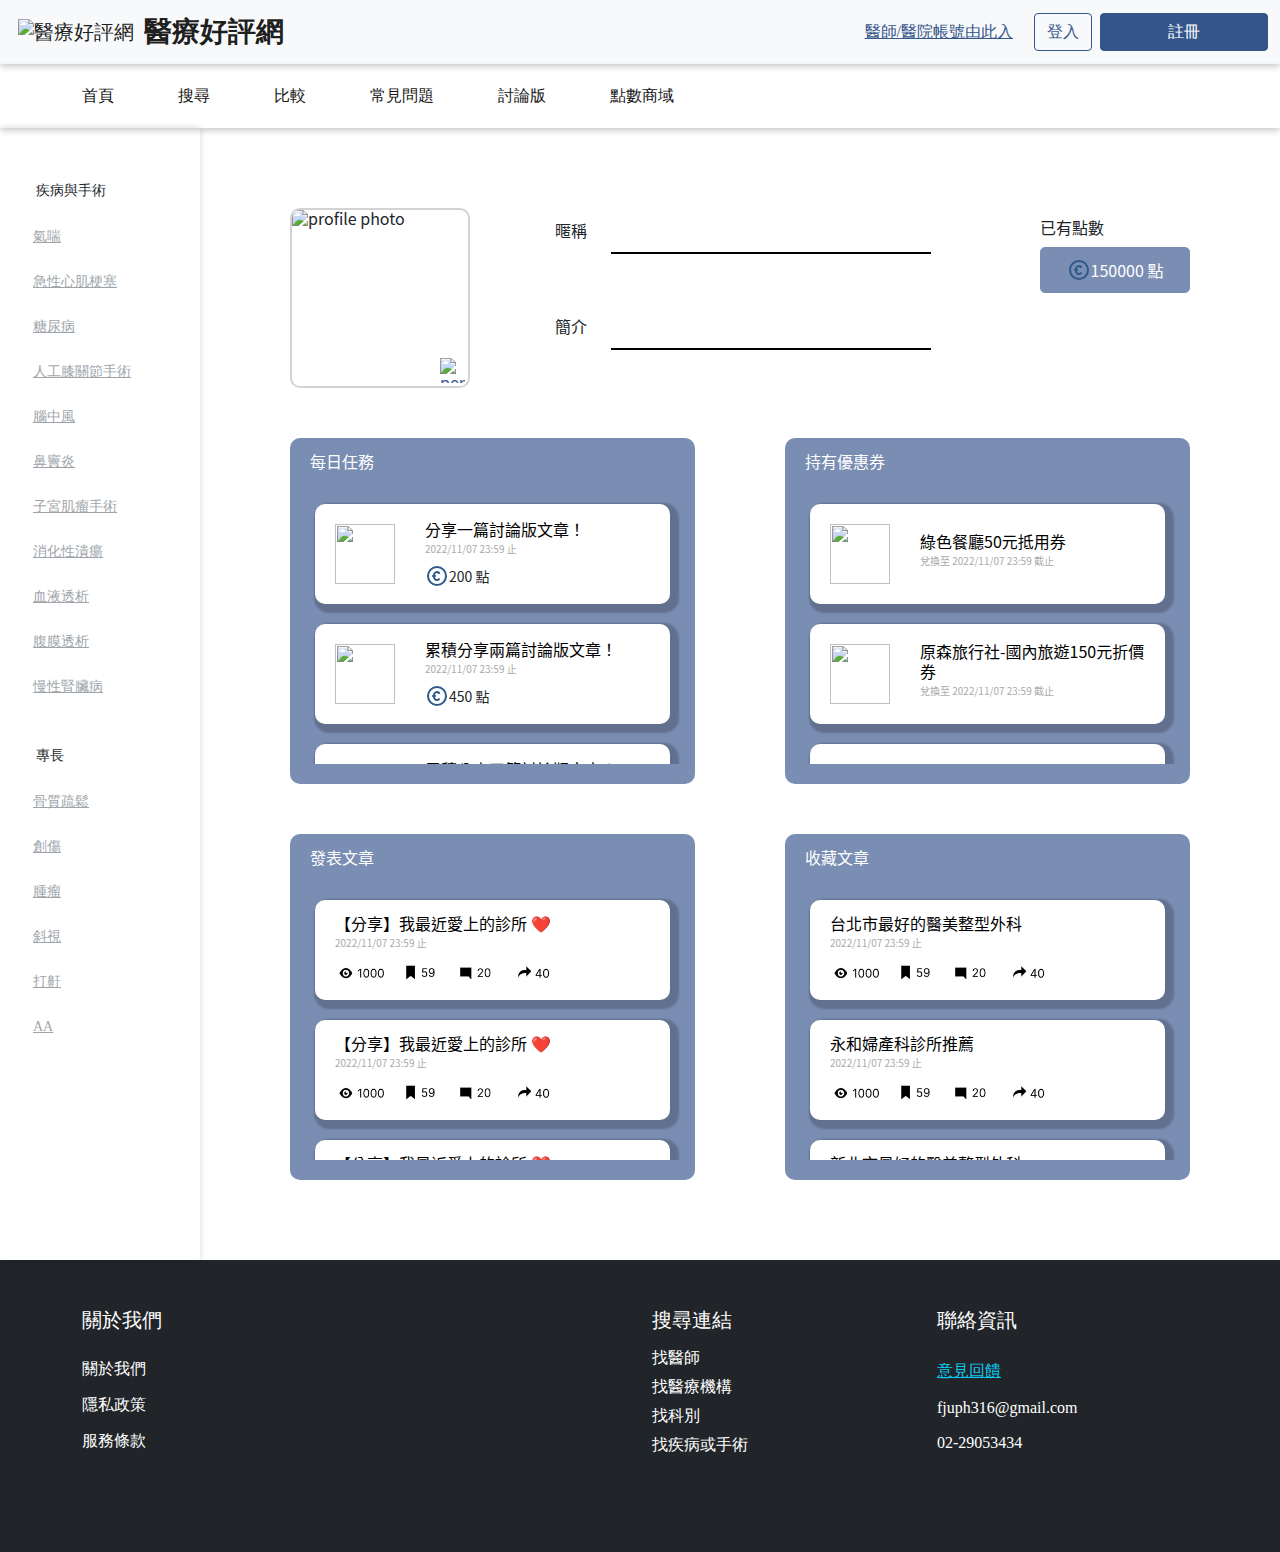
==== commit dae50966: "稍微修改排版" ====
--- a/index.html
+++ b/index.html
@@ -1,5 +1,6 @@
 <!DOCTYPE html>
 <html lang="en">
+
 <head>
   <title>medical-review</title>
   <meta charset="utf-8">
@@ -39,21 +40,21 @@
       --bs-danger: #dc3545;
       --bs-light: #f8f9fa;
       --bs-dark: #151313;
-      --bs-primary-rgb: 52,85,139;
-      --bs-secondary-rgb: 108,117,125;
-      --bs-success-rgb: 25,135,84;
-      --bs-info-rgb: 80,165,213;
-      --bs-warning-rgb: 255,193,7;
-      --bs-danger-rgb: 220,53,69;
-      --bs-light-rgb: 248,249,250;
-      --bs-dark-rgb: 21,19,19;
-      --bs-white-rgb: 255,255,255;
-      --bs-black-rgb: 0,0,0;
-      --bs-body-color-rgb: 33,37,41;
-      --bs-body-bg-rgb: 255,255,255;
-      --bs-font-sans-serif: system-ui,-apple-system,"Segoe UI",Roboto,"Helvetica Neue",Arial,"Noto Sans","Liberation Sans",sans-serif,"Apple Color Emoji","Segoe UI Emoji","Segoe UI Symbol","Noto Color Emoji";
-      --bs-font-monospace: SFMono-Regular,Menlo,Monaco,Consolas,"Liberation Mono","Courier New",monospace;
-      --bs-gradient: linear-gradient(180deg,hsla(0,0%,100%,0.15),hsla(0,0%,100%,0));
+      --bs-primary-rgb: 52, 85, 139;
+      --bs-secondary-rgb: 108, 117, 125;
+      --bs-success-rgb: 25, 135, 84;
+      --bs-info-rgb: 80, 165, 213;
+      --bs-warning-rgb: 255, 193, 7;
+      --bs-danger-rgb: 220, 53, 69;
+      --bs-light-rgb: 248, 249, 250;
+      --bs-dark-rgb: 21, 19, 19;
+      --bs-white-rgb: 255, 255, 255;
+      --bs-black-rgb: 0, 0, 0;
+      --bs-body-color-rgb: 33, 37, 41;
+      --bs-body-bg-rgb: 255, 255, 255;
+      --bs-font-sans-serif: system-ui, -apple-system, "Segoe UI", Roboto, "Helvetica Neue", Arial, "Noto Sans", "Liberation Sans", sans-serif, "Apple Color Emoji", "Segoe UI Emoji", "Segoe UI Symbol", "Noto Color Emoji";
+      --bs-font-monospace: SFMono-Regular, Menlo, Monaco, Consolas, "Liberation Mono", "Courier New", monospace;
+      --bs-gradient: linear-gradient(180deg, hsla(0, 0%, 100%, 0.15), hsla(0, 0%, 100%, 0));
       --bs-body-font-family: var(--bs-font-sans-serif);
       --bs-body-font-size: 1rem;
       --bs-body-font-weight: 400;
@@ -63,12 +64,12 @@
       --vs-disabled-bg: var(--vs-state-disabled-bg);
       --vs-disabled-color: var(--vs-state-disabled-color);
       --vs-disabled-cursor: var(--vs-state-disabled-cursor);
-      --vs-transition-timing-function: cubic-bezier(1,0.5,0.8,1);
+      --vs-transition-timing-function: cubic-bezier(1, 0.5, 0.8, 1);
       --vs-transition-duration: 0.15s;
-      --vs-colors--lightest: rgba(60,60,60,0.26);
-      --vs-colors--light: rgba(60,60,60,0.5);
+      --vs-colors--lightest: rgba(60, 60, 60, 0.26);
+      --vs-colors--light: rgba(60, 60, 60, 0.5);
       --vs-colors--dark: #333;
-      --vs-colors--darkest: rgba(0,0,0,0.15);
+      --vs-colors--darkest: rgba(0, 0, 0, 0.15);
       --vs-search-input-color: inherit;
       --vs-search-input-placeholder-color: inherit;
       --vs-font-size: 1rem;
@@ -103,13 +104,16 @@
       --vs-dropdown-option--active-color: #fff;
       --vs-dropdown-option--deselect-bg: #fb5858;
       --vs-dropdown-option--deselect-color: #fff;
-      --vs-transition-timing-function: cubic-bezier(1,-0.115,0.975,0.855);
-      --vs-transition-duration: 150ms; 
-    }
-
-    #app, .wrap, body, html {
+      --vs-transition-timing-function: cubic-bezier(1, -0.115, 0.975, 0.855);
+      --vs-transition-duration: 150ms;
+    }
+
+    #app,
+    .wrap,
+    body,
+    html {
       height: 100%;
-      font-family: Noto Sans CJK TC,system-ui,-apple-system,Segoe UI,Roboto,Helvetica Neue,Arial,Noto Sans,Liberation Sans,sans-serif,Apple Color Emoji,Segoe UI Emoji,Segoe UI Symbol,Noto Color Emoji;
+      font-family: Noto Sans CJK TC, system-ui, -apple-system, Segoe UI, Roboto, Helvetica Neue, Arial, Noto Sans, Liberation Sans, sans-serif, Apple Color Emoji, Segoe UI Emoji, Segoe UI Symbol, Noto Color Emoji;
     }
 
     body {
@@ -122,7 +126,7 @@
       text-align: var(--bs-body-text-align);
       background-color: var(--bs-body-bg);
       -webkit-text-size-adjust: 100%;
-      -webkit-tap-highlight-color: rgba(0,0,0,0);
+      -webkit-tap-highlight-color: rgba(0, 0, 0, 0);
     }
 
     .wrap {
@@ -131,35 +135,40 @@
       justify-content: space-between;
     }
 
-    *, :after, :before {
+    *,
+    :after,
+    :before {
       box-sizing: border-box;
     }
 
     .bg-light {
       --bs-bg-opacity: 1;
-      background-color: rgba(var(--bs-light-rgb),var(--bs-bg-opacity))!important;
+      background-color: rgba(var(--bs-light-rgb), var(--bs-bg-opacity)) !important;
     }
 
     .bg-body {
       --bs-bg-opacity: 1;
-      background-color: rgba(var(--bs-body-bg-rgb),var(--bs-bg-opacity))!important;
+      background-color: rgba(var(--bs-body-bg-rgb), var(--bs-bg-opacity)) !important;
     }
 
     .bg-white {
       --bs-bg-opacity: 1;
-      background-color: rgba(var(--bs-white-rgb),var(--bs-bg-opacity))!important;
+      background-color: rgba(var(--bs-white-rgb), var(--bs-bg-opacity)) !important;
     }
 
     div {
       display: block;
     }
 
-    dl, ol, ul {
+    dl,
+    ol,
+    ul {
       margin-top: 0;
       margin-bottom: 1rem;
     }
 
-    ol, ul {
+    ol,
+    ul {
       padding-left: 2rem;
     }
 
@@ -183,14 +192,19 @@
       text-decoration: underline;
     }
 
-    button, input, optgroup, select, textarea {
+    button,
+    input,
+    optgroup,
+    select,
+    textarea {
       margin: 0;
       font-family: inherit;
       font-size: inherit;
       line-height: inherit;
     }
 
-    button, select {
+    button,
+    select {
       text-transform: none;
     }
 
@@ -218,11 +232,17 @@
       border-image: initial;
     }
 
-    [type=button], [type=reset], [type=submit], button {
+    [type=button],
+    [type=reset],
+    [type=submit],
+    button {
       -webkit-appearance: button;
     }
 
-    [type=button]:not(:disabled), [type=reset]:not(:disabled), [type=submit]:not(:disabled), button:not(:disabled) {
+    [type=button]:not(:disabled),
+    [type=reset]:not(:disabled),
+    [type=submit]:not(:disabled),
+    button:not(:disabled) {
       cursor: pointer;
     }
 
@@ -233,7 +253,7 @@
     }
 
     .bottom-0 {
-      bottom: 0!important;
+      bottom: 0 !important;
     }
 
     .btn {
@@ -254,7 +274,7 @@
       padding: 0.375rem 0.75rem;
       font-size: 1rem;
       border-radius: 0.25rem;
-      transition: color .15s ease-in-out,background-color .15s ease-in-out,border-color .15s ease-in-out,box-shadow .15s ease-in-out;
+      transition: color .15s ease-in-out, background-color .15s ease-in-out, border-color .15s ease-in-out, box-shadow .15s ease-in-out;
     }
 
     .btn-link {
@@ -272,12 +292,15 @@
       color: #6c757d;
     }
 
-    .btn.disabled, .btn:disabled, fieldset:disabled .btn {
+    .btn.disabled,
+    .btn:disabled,
+    fieldset:disabled .btn {
       pointer-events: none;
       opacity: .65;
     }
 
-    .btn-link.disabled, .btn-link:disabled {
+    .btn-link.disabled,
+    .btn-link:disabled {
       color: #6c757d;
     }
 
@@ -298,21 +321,28 @@
       font-size: 14px;
     }
 
-    .container, .container-fluid, .container-lg, .container-md, .container-sm, .container-xl, .container-xxl {
+    .container,
+    .container-fluid,
+    .container-lg,
+    .container-md,
+    .container-sm,
+    .container-xl,
+    .container-xxl {
       width: 100%;
-      padding-right: var(--bs-gutter-x,.75rem);
-      padding-left: var(--bs-gutter-x,.75rem);
+      padding-right: var(--bs-gutter-x, .75rem);
+      padding-left: var(--bs-gutter-x, .75rem);
       margin-right: auto;
       margin-left: auto;
     }
 
-    img{
+    img {
       vertical-align: middle;
       overflow-clip-margin: content-box;
       overflow: clip;
     }
 
-    .img-fluid, .img-thumbnail {
+    .img-fluid,
+    .img-thumbnail {
       max-width: 100%;
       height: auto;
     }
@@ -325,11 +355,13 @@
       content: "\f282";
     }
 
-    .bi:before, [class*=" bi-"]:before, [class^=bi-]:before {
+    .bi:before,
+    [class*=" bi-"]:before,
+    [class^=bi-]:before {
       display: inline-block;
-      font-family: bootstrap-icons!important;
+      font-family: bootstrap-icons !important;
       font-style: normal;
-      font-weight: 400!important;
+      font-weight: 400 !important;
       font-variant: normal;
       text-transform: none;
       line-height: 1;
@@ -338,18 +370,31 @@
       -moz-osx-font-smoothing: grayscale;
     }
 
-    .h1, .h2, .h3, .h4, .h5, .h6, h1, h2, h3, h4, h5, h6 {
+    .h1,
+    .h2,
+    .h3,
+    .h4,
+    .h5,
+    .h6,
+    h1,
+    h2,
+    h3,
+    h4,
+    h5,
+    h6 {
       margin-top: 0;
       margin-bottom: 0.5rem;
       font-weight: 500;
       line-height: 1.2;
     }
 
-    .h3, h3 {
+    .h3,
+    h3 {
       font-size: calc(1.3rem + .6vw);
     }
 
-    .h5, h5 {
+    .h5,
+    h5 {
       font-size: 1.25rem;
     }
 
@@ -364,20 +409,20 @@
     }
 
     .start-0 {
-      left: 0!important;
-    }
-    
+      left: 0 !important;
+    }
+
     .end-0 {
-      right: 0!important;
+      right: 0 !important;
     }
 
     .text-nowrap {
-      white-space: nowrap!important;
+      white-space: nowrap !important;
     }
 
     .text-secondary {
       --bs-text-opacity: 1;
-      color: rgba(var(--bs-secondary-rgb),var(--bs-text-opacity))!important;
+      color: rgba(var(--bs-secondary-rgb), var(--bs-text-opacity)) !important;
     }
 
     .navbar {
@@ -402,8 +447,8 @@
     }
 
     .navbar-light .navbar-toggler {
-      color: rgba(0,0,0,.55);
-      border-color: rgba(0,0,0,.1);
+      color: rgba(0, 0, 0, .55);
+      border-color: rgba(0, 0, 0, .1);
     }
 
     .navbar-light .navbar-toggler-icon {
@@ -430,11 +475,19 @@
       background-size: 100%;
     }
 
-    .navbar-light .navbar-brand, .navbar-light .navbar-brand:focus, .navbar-light .navbar-brand:hover {
-      color: rgba(0,0,0,.9);
-    }
-
-    .navbar>.container, .navbar>.container-fluid, .navbar>.container-lg, .navbar>.container-md, .navbar>.container-sm, .navbar>.container-xl, .navbar>.container-xxl {
+    .navbar-light .navbar-brand,
+    .navbar-light .navbar-brand:focus,
+    .navbar-light .navbar-brand:hover {
+      color: rgba(0, 0, 0, .9);
+    }
+
+    .navbar>.container,
+    .navbar>.container-fluid,
+    .navbar>.container-lg,
+    .navbar>.container-md,
+    .navbar>.container-sm,
+    .navbar>.container-xl,
+    .navbar>.container-xxl {
       display: flex;
       flex-wrap: inherit;
       align-items: center;
@@ -454,7 +507,7 @@
       padding: 0.5rem 1rem;
       color: #151313;
       text-decoration: none;
-      transition: color .15s ease-in-out,background-color .15s ease-in-out,border-color .15s ease-in-out;    
+      transition: color .15s ease-in-out, background-color .15s ease-in-out, border-color .15s ease-in-out;
     }
 
     .navbar-nav .nav-link {
@@ -516,7 +569,10 @@
       text-decoration: underline;
     }
 
-    .dropdown, .dropend, .dropstart, .dropup {
+    .dropdown,
+    .dropend,
+    .dropstart,
+    .dropup {
       position: relative;
     }
 
@@ -533,7 +589,7 @@
       list-style: none;
       background-color: #fff;
       background-clip: padding-box;
-      border: 1px solid rgba(0,0,0,.15);
+      border: 1px solid rgba(0, 0, 0, .15);
       border-radius: 0.25rem;
     }
 
@@ -570,7 +626,7 @@
     .mobile-menu .btn {
       min-height: 60px;
     }
-    
+
     .list-group {
       display: flex;
       flex-direction: column;
@@ -590,7 +646,7 @@
       color: #212529;
       text-decoration: none;
       background-color: #fff;
-      border: 1px solid rgba(0,0,0,.125);
+      border: 1px solid rgba(0, 0, 0, .125);
     }
 
     .list-group-item-action {
@@ -642,11 +698,11 @@
     }
 
     .flex-row {
-      flex-direction: row!important;
+      flex-direction: row !important;
     }
 
     .flex-column {
-      flex-direction: column!important;
+      flex-direction: column !important;
     }
 
     .logo {
@@ -655,542 +711,544 @@
     }
 
     .justify-content-start {
-      justify-content: flex-start!important;
+      justify-content: flex-start !important;
     }
 
     .justify-content-end {
-      justify-content: flex-end!important;
+      justify-content: flex-end !important;
     }
 
     .align-items-center {
-      align-items: center!important;
+      align-items: center !important;
     }
 
     .position-fixed {
-      position: fixed!important;
+      position: fixed !important;
     }
 
     .shadow-sm {
-      box-shadow: 0 0 6px rgba(21,19,19,.17)!important;
+      box-shadow: 0 0 6px rgba(21, 19, 19, .17) !important;
     }
 
     .overflow-auto {
-      overflow: auto!important;
+      overflow: auto !important;
     }
 
     .pe-auto {
-      pointer-events: auto!important;
+      pointer-events: auto !important;
     }
 
     .h-100 {
-      height: 100%!important;
+      height: 100% !important;
     }
 
     .fs-7 {
-      font-size: 14px!important;
+      font-size: 14px !important;
     }
 
     .p-0 {
-      padding: 0!important;
+      padding: 0 !important;
     }
 
     .p-3 {
-      padding: 1rem!important;
+      padding: 1rem !important;
     }
 
     .p-5 {
-      padding: 3rem!important;
+      padding: 3rem !important;
     }
 
     .mb-5 {
-      margin-bottom: 3rem!important;
+      margin-bottom: 3rem !important;
     }
 
     .ms-2 {
-      margin-left: 0.5rem!important;
-    }
-    
+      margin-left: 0.5rem !important;
+    }
+
     .mt-4 {
-      margin-top: 1.5rem!important;
+      margin-top: 1.5rem !important;
     }
 
     .ms-auto {
-      margin-left: auto!important;
-    }
-
-    .g-2, .gx-2 {
+      margin-left: auto !important;
+    }
+
+    .g-2,
+    .gx-2 {
       --bs-gutter-x: 0.5rem;
     }
 
     .gap-2 {
-      gap: 0.5rem!important;
+      gap: 0.5rem !important;
     }
 
     .d-grid {
-      display: grid!important;
+      display: grid !important;
     }
 
     .d-none {
-      display: none!important;
+      display: none !important;
     }
 
     .d-flex {
-      display: flex!important;
+      display: flex !important;
     }
 
     .w-100 {
-      width: 100%!important;
-    }
-
-    @media (prefers-reduced-motion: no-preference){
+      width: 100% !important;
+    }
+
+    @media (prefers-reduced-motion: no-preference) {
       :root {
         scroll-behavior: smooth;
       }
     }
 
     @media (min-width: 576px) {
-      .container, .container-sm {
+
+      .container,
+      .container-sm {
         max-width: 540px;
       }
+
       .col-sm-4 {
         flex: 0 0 auto;
         width: 33.33333333%;
       }
     }
-    
+
     @media (min-width: 768px) {
-      .container, .container-md, .container-sm {
+
+      .container,
+      .container-md,
+      .container-sm {
         max-width: 720px;
       }
     }
-    
+
     @media (min-width: 992px) {
-      .container, .container-lg, .container-md, .container-sm {
+
+      .container,
+      .container-lg,
+      .container-md,
+      .container-sm {
         max-width: 960px;
       }
+
       .navbar-expand-lg {
         flex-wrap: nowrap;
         justify-content: flex-start;
       }
-      .navbar-expand-lg .navbar-toggler, .navbar-expand-lg .offcanvas-header {
+
+      .navbar-expand-lg .navbar-toggler,
+      .navbar-expand-lg .offcanvas-header {
         display: none;
       }
+
       .navbar-expand-lg .navbar-collapse {
-        display: flex!important;
+        display: flex !important;
         flex-basis: auto;
       }
+
       .d-lg-flex {
-        display: flex!important;
+        display: flex !important;
       }
+
       .offset-lg-3 {
         margin-left: 25%;
       }
+
       .col-lg-3 {
         flex: 0 0 auto;
         width: 25%;
       }
     }
 
-    @media (min-width: 1200px){
-      .container, .container-lg, .container-md, .container-sm, .container-xl {
+    @media (min-width: 1200px) {
+
+      .container,
+      .container-lg,
+      .container-md,
+      .container-sm,
+      .container-xl {
         max-width: 1140px;
       }
-      .h3, h3 {
+
+      .h3,
+      h3 {
         font-size: 1.75rem;
       }
+    }
+
+    .logo-container {
+      display: flex;
+      align-items: center;
+      /* 垂直居中對齊圖片和文字 */
+    }
+
+    .logo-container img {
+      max-height: 100%;
+      /* 圖片的最大高度為容器的高度 */
+    }
+
+    .logo-container span {
+      margin-left: 10px;
+      /* 在圖片右側添加一些間距 */
+      font-size: 28px;
+      /* 調整文字大小 */
+      font-weight: bold;
+      /* 調整文字粗細 */
     }
   </style>
   <!-- 個人頁面 css -->
   <link rel="stylesheet" href="all.css">
 </head>
+
 <body>
-
-<div>
-  <nav class="navbar navbar-expand-lg navbar-light bg-light">
-    <div class="container-fluid h-100">
-      <button class="navbar-brand logo h-100">
-        <img class="img-fluid h-100" src="https://med.andyjjrt.cc/img/logo.d3e0944a.png" alt="醫療好評網">
-      </button>
-      <button class="navbar-toggler" type="button">
-        <span class="navbar-toggler-icon"></span>
-      </button>
-      <div class="collapse navbar-collapse">
-        <div class="row gx-2 ms-auto">
-          <div class="col">
-            <div class="dropdown">
-              <button type="button" class="btn btn-link text-nowrap" id="dropdownMenuLink" data-bs-toggle="dropdown" aria-expanded="false">醫師/醫院帳號由此入</button>
-              <ul class="dropdown-menu dropdown-menu-end user-icon__menu" aria-labelledby="dropdownMenuLink">
-                <li><button class="dropdown-item user-icon__menu__item"> 醫師帳號 </button></li>
-                <li><button class="dropdown-item user-icon__menu__item pe-auto"> 醫院帳號 </button></li>
-              </ul>
+  <div>
+    <nav class="navbar navbar-expand-lg navbar-light bg-light">
+      <div class="container-fluid h-100">
+        <button class="navbar-brand logo h-100">
+          <div class="logo-container">
+            <img class="img-fluid h-100" src="img/icons8-comment-64.png" alt="醫療好評網">
+            <span>醫療好評網</span>
+          </div>
+        </button>
+        <button class="navbar-toggler" type="button">
+          <span class="navbar-toggler-icon"></span>
+        </button>
+        <div class="collapse navbar-collapse">
+          <div class="row gx-2 ms-auto">
+            <div class="col">
+              <div class="dropdown">
+                <button type="button" class="btn btn-link text-nowrap" id="dropdownMenuLink" data-bs-toggle="dropdown"
+                  aria-expanded="false">醫師/醫院帳號由此入</button>
+                <ul class="dropdown-menu dropdown-menu-end user-icon__menu" aria-labelledby="dropdownMenuLink">
+                  <li><button class="dropdown-item user-icon__menu__item"> 醫師帳號 </button></li>
+                  <li><button class="dropdown-item user-icon__menu__item pe-auto"> 醫院帳號 </button></li>
+                </ul>
+              </div>
             </div>
-          </div>
-          <div class="col">
-            <button class="btn btn-outline-primary"> 登入 </button>
-          </div>
-          <div class="col">
-            <button class="btn btn-primary" style="width: 168px;"> 註冊 </button>
+            <div class="col">
+              <button class="btn btn-outline-primary"> 登入 </button>
+            </div>
+            <div class="col">
+              <button class="btn btn-primary" style="width: 168px;"> 註冊 </button>
+            </div>
           </div>
         </div>
       </div>
-    </div>
-    
-    <!--
-    <div class="position-fixed end-0 start-0 bottom-0 bg-body mobile-menu d-lg-none">
-      <div class="row justify-content-end"><div class="col-auto">
-        <button type="button" class="btn bg-white text-secondary">
-          <i class="bi bi-x" style="color: currentcolor; font-size: 24px; line-height: 24px;"></i>
-        </button>
+
+    </nav>
+    <div class="navbar d-none d-lg-flex">
+      <div class="container main-content">
+        <ul class="navbar-nav flex-row justify-content-start">
+          <li class="nav-item"><a class="nav-link active" aria-current="page">首頁</a></li>
+          <li class="nav-item"><a class="nav-link">搜尋</a></li>
+          <li class="nav-item"><a class="nav-link" href="#">比較</a></li>
+          <li class="nav-item"><a class="nav-link">常見問題</a></li>
+          <li class="nav-item"><a href="comment.html" class="nav-link">討論版</a></li>
+          <li class="nav-item"><a href="coupon.html" class="nav-link">點數商域</a></li>
+        </ul>
       </div>
     </div>
-    <div class="list-group list-group-flush">
-      <button type="button" class="btn list-group-item list-group-item-action link-primary"> 註冊 </button>
-      <button type="button" class="btn list-group-item list-group-item-action link-primary"> 登入 </button>
-      <div class="list-group-item list-group-item-action p-0">
-        <button type="button" class="btn btn-link w-100 d-flex align-items-center collapsed" data-bs-toggle="collapse" data-bs-target="#firmAccountCollapse" aria-expanded="false">
-          <span> 醫師/醫院帳號 </span>
-          <i class="bi bi-chevron-down ms-2" style="color: currentcolor; font-size: 18px; line-height: 18px;"></i>
-        </button>
-        <div class="border-0 collapse" id="firmAccountCollapse" style="">
-          <button type="button" class="btn list-group-item list-group-item-action"> 醫師帳號 </button>
-          <button type="button" class="btn list-group-item list-group-item-action"> 醫院帳號 </button>
-        </div></div><div class="list-group-item list-group-item-action p-0">
-          <button type="button" class="btn btn-link w-100 d-flex align-items-center link-dark justify-content-between" data-bs-toggle="collapse" data-bs-target="#searchCollapse">
-            <span>搜尋</span>
-            <i class="bi bi-chevron-down ms-2" style="color: currentcolor; font-size: 18px; line-height: 18px;"></i>
-          </button><div class="collapse border-0" id="searchCollapse">
-            <div class="list-group-item list-group-item-action p-0">
-              <button type="button" class="btn btn-link w-100 d-flex align-items-center link-dark justify-content-between" data-bs-toggle="collapse" data-bs-target="#searchHospitalCollapse">
-                <span> 醫院搜尋 </span>
-                <i class="bi bi-chevron-down ms-2" style="color: currentcolor; font-size: 18px; line-height: 18px;"></i>
-              </button>
-              <div class="collapse border-0" id="searchHospitalCollapse">
-                <button type="button" class="btn list-group-item list-group-item-action link-secondary">醫學中心</button>
-                <button type="button" class="btn list-group-item list-group-item-action link-secondary">區域醫院</button>
-                <button type="button" class="btn list-group-item list-group-item-action link-secondary">地區醫院</button>
-                <button type="button" class="btn list-group-item list-group-item-action link-secondary">基層診所</button>
-              </div>
-            </div>
-            <div class="list-group-item list-group-item-action p-0">
-              <button type="button" class="btn btn-link w-100 d-flex align-items-center link-dark justify-content-between" data-bs-toggle="collapse" data-bs-target="#searchDoctorCollapse">
-                <span> 醫師搜尋 </span>
-                <i class="bi bi-chevron-down ms-2" style="color: currentcolor; font-size: 18px; line-height: 18px;"></i>
-              </button>
-              <div class="collapse border-0" id="searchDoctorCollapse">
-                <button type="button" class="btn list-group-item list-group-item-action link-secondary">主要科別</button>
-                <button type="button" class="btn list-group-item list-group-item-action link-secondary">專長</button>
-                <button type="button" class="btn list-group-item list-group-item-action link-secondary">醫院名稱</button>
-                <button type="button" class="btn list-group-item list-group-item-action link-secondary">生理性別</button>
-              </div>
-            </div>
-            <div class="list-group-item list-group-item-action p-0">
-              <button type="button" class="btn btn-link w-100 d-flex align-items-center link-dark justify-content-between" data-bs-toggle="collapse" data-bs-target="#searchSubjectCollapse">
-                <span> 科別搜尋 </span>
-                <i class="bi bi-chevron-down ms-2" style="color: currentcolor; font-size: 18px; line-height: 18px;"></i>
-              </button>
-              <div class="collapse border-0" id="searchSubjectCollapse">
-                <button type="button" class="btn list-group-item list-group-item-action link-secondary">家醫科</button>
-                <button type="button" class="btn list-group-item list-group-item-action link-secondary">一般內科</button>
-                <button type="button" class="btn list-group-item list-group-item-action link-secondary">一般外科</button>
-                <button type="button" class="btn list-group-item list-group-item-action link-secondary">小兒科</button>
-                <button type="button" class="btn list-group-item list-group-item-action link-secondary">婦產科</button>
-                <button type="button" class="btn list-group-item list-group-item-action link-secondary">骨科</button>
-                <button type="button" class="btn list-group-item list-group-item-action link-secondary">神經外科</button>
-                <button type="button" class="btn list-group-item list-group-item-action link-secondary">泌尿（內外）科</button>
-                <button type="button" class="btn list-group-item list-group-item-action link-secondary">耳鼻喉科</button>
-                <button type="button" class="btn list-group-item list-group-item-action link-secondary">眼科</button>
-                <button type="button" class="btn list-group-item list-group-item-action link-secondary">皮膚科</button>
-                <button type="button" class="btn list-group-item list-group-item-action link-secondary">神經內科</button>
-                <button type="button" class="btn list-group-item list-group-item-action link-secondary">精神科</button>
-                <button type="button" class="btn list-group-item list-group-item-action link-secondary">整形外科</button>
-                <button type="button" class="btn list-group-item list-group-item-action link-secondary">急診科</button>
-                <button type="button" class="btn list-group-item list-group-item-action link-secondary">職業醫學科</button>
-                <button type="button" class="btn list-group-item list-group-item-action link-secondary">放射線科</button>
-                <button type="button" class="btn list-group-item list-group-item-action link-secondary">牙科</button>
-                <button type="button" class="btn list-group-item list-group-item-action link-secondary">腎臟科</button>
-                <button type="button" class="btn list-group-item list-group-item-action link-secondary">胸腔內科</button>
-                <button type="button" class="btn list-group-item list-group-item-action link-secondary">新陳代謝科</button>
-                <button type="button" class="btn list-group-item list-group-item-action link-secondary">中醫科</button>
-                <button type="button" class="btn list-group-item list-group-item-action link-secondary">心臟（內外科）</button>
-                <button type="button" class="btn list-group-item list-group-item-action link-secondary">肝膽腸胃（內外）科</button>
-                <button type="button" class="btn list-group-item list-group-item-action link-secondary">胸腔外科</button>
-                <button type="button" class="btn list-group-item list-group-item-action link-secondary">大腸直腸科</button>
-                <button type="button" class="btn list-group-item list-group-item-action link-secondary">血液腫瘤科</button>
-                <button type="button" class="btn list-group-item list-group-item-action link-secondary">風濕免疫科</button>
-                <button type="button" class="btn list-group-item list-group-item-action link-secondary">感染科</button>
-                <button type="button" class="btn list-group-item list-group-item-action link-secondary">月子中心</button>
-                <button type="button" class="btn list-group-item list-group-item-action link-secondary">健康檢查中心</button>
-              </div>
-            </div>
-            <div class="list-group-item list-group-item-action p-0">
-              <button type="button" class="btn btn-link w-100 d-flex align-items-center link-dark justify-content-between" data-bs-toggle="collapse" data-bs-target="#searchDiseaseCollapse">
-                <span> 疾病與手術搜尋 </span>
-                <i class="bi bi-chevron-down ms-2" style="color: currentcolor; font-size: 18px; line-height: 18px;"></i>
-              </button>
-              <div class="collapse border-0" id="searchDiseaseCollapse">
-                <button type="button" class="btn list-group-item list-group-item-action link-secondary">氣喘</button>
-                <button type="button" class="btn list-group-item list-group-item-action link-secondary">糖尿病</button>
-                <button type="button" class="btn list-group-item list-group-item-action link-secondary">鼻竇炎</button>
-                <button type="button" class="btn list-group-item list-group-item-action link-secondary">腦中風</button>
-                <button type="button" class="btn list-group-item list-group-item-action link-secondary">腎臟病</button>
-                <button type="button" class="btn list-group-item list-group-item-action link-secondary">血液透析</button>
-                <button type="button" class="btn list-group-item list-group-item-action link-secondary">腹膜透析</button>
-                <button type="button" class="btn list-group-item list-group-item-action link-secondary">子宮肌瘤手術</button>
-                <button type="button" class="btn list-group-item list-group-item-action link-secondary">人工關節手術</button>
-              </div>
-            </div>
-          </div>
-        </div>
-        <button type="button" class="btn list-group-item list-group-item-action"> 比較 </button>
-        <button type="button" class="btn list-group-item list-group-item-action"> 健康小常識 </button>
-        <button type="button" class="btn list-group-item list-group-item-action"> 常見問題 </button>
+  </div>
+
+  <div class="">
+    <div class="d-flex">
+      <div class="sidebr shadow-sm d-none d-lg-flex flex-column overflow-auto">
+        <div class="p-3 fs-7">疾病與手術</div>
+        <button class="btn btn-link link-secondary" disabled="">氣喘</button>
+        <button class="btn btn-link link-secondary" disabled="">急性心肌梗塞</button>
+        <button class="btn btn-link link-secondary" disabled="">糖尿病</button>
+        <button class="btn btn-link link-secondary" disabled="">人工膝關節手術</button>
+        <button class="btn btn-link link-secondary" disabled="">腦中風</button>
+        <button class="btn btn-link link-secondary" disabled="">鼻竇炎</button>
+        <button class="btn btn-link link-secondary" disabled="">子宮肌瘤手術</button>
+        <button class="btn btn-link link-secondary" disabled="">消化性潰瘍</button>
+        <button class="btn btn-link link-secondary" disabled="">血液透析</button>
+        <button class="btn btn-link link-secondary" disabled="">腹膜透析</button>
+        <button class="btn btn-link link-secondary" disabled="">慢性腎臟病</button>
+        <div class="p-3 fs-7 mt-4">專長</div>
+        <button class="btn btn-link link-secondary" disabled="">骨質疏鬆</button>
+        <button class="btn btn-link link-secondary" disabled="">創傷</button>
+        <button class="btn btn-link link-secondary" disabled="">腫瘤</button>
+        <button class="btn btn-link link-secondary" disabled="">斜視</button>
+        <button class="btn btn-link link-secondary" disabled="">打鼾</button>
+        <button class="btn btn-link link-secondary" disabled="">AA</button>
       </div>
-    </div>
-    -->
-  </nav>
-  <div class="navbar d-none d-lg-flex">
-    <div class="container main-content">
-      <ul class="navbar-nav flex-row justify-content-start">
-        <li class="nav-item"><a class="nav-link active" aria-current="page">首頁</a></li>
-        <li class="nav-item"><a class="nav-link">搜尋</a></li>
-        <li class="nav-item"><a class="nav-link" href="#">比較</a></li>
-        <li class="nav-item"><a class="nav-link">常見問題</a></li>
-        <li class="nav-item"><a href ="comment.html" class="nav-link">討論版</a></li>
-        <li class="nav-item"><a href ="coupon.html" class="nav-link" >點數商域</a></li>
-      </ul>
-    </div>
-  </div>
-</div>
-
-<div class="">
-  <div class="d-flex">
-    <div class="sidebr shadow-sm d-none d-lg-flex flex-column overflow-auto">
-      <div class="p-3 fs-7">疾病與手術</div>
-      <button class="btn btn-link link-secondary" disabled="">氣喘</button>
-      <button class="btn btn-link link-secondary" disabled="">急性心肌梗塞</button>
-      <button class="btn btn-link link-secondary" disabled="">糖尿病</button>
-      <button class="btn btn-link link-secondary" disabled="">人工膝關節手術</button>
-      <button class="btn btn-link link-secondary" disabled="">腦中風</button>
-      <button class="btn btn-link link-secondary" disabled="">鼻竇炎</button>
-      <button class="btn btn-link link-secondary" disabled="">子宮肌瘤手術</button>
-      <button class="btn btn-link link-secondary" disabled="">消化性潰瘍</button>
-      <button class="btn btn-link link-secondary" disabled="">血液透析</button>
-      <button class="btn btn-link link-secondary" disabled="">腹膜透析</button>
-      <button class="btn btn-link link-secondary" disabled="">慢性腎臟病</button>
-      <div class="p-3 fs-7 mt-4">專長</div>
-      <button class="btn btn-link link-secondary" disabled="">骨質疏鬆</button>
-      <button class="btn btn-link link-secondary" disabled="">創傷</button>
-      <button class="btn btn-link link-secondary" disabled="">腫瘤</button>
-      <button class="btn btn-link link-secondary" disabled="">斜視</button>
-      <button class="btn btn-link link-secondary" disabled="">打鼾</button>
-      <button class="btn btn-link link-secondary" disabled="">AA</button>
-    </div>
-    <!-- 個人頁面內容 -->
-    <div class="wrap"> 
-      <!-- 到時候把 wrap 塞進去 -->
-      <div class="selfIntro">
+      <!-- 個人頁面內容 -->
+      <div class="wrap">
+        <!-- 到時候把 wrap 塞進去 -->
+        <div class="selfIntro">
           <div class="photo">
-              <img class="profile-photo" src="https://img.freepik.com/premium-vector/woman-avatar-profile-round-icon_24640-14047.jpg?w=360" alt="profile photo">
-              <a href="#"><img class="pen" src="https://media.istockphoto.com/id/1288052945/vector/pencil-vector-icon-pen-symbol-write-draw-or-sketch-sign-crayon-logo-silhouette-isolated-on.jpg?s=170667a&w=0&k=20&c=Uidk_aBI9-5eAEKlxOJYXQNkvm9ZmOaxaMTNOKYhCyU=" alt="pen"></a>
+            <img class="profile-photo"
+              src="https://img.freepik.com/premium-vector/woman-avatar-profile-round-icon_24640-14047.jpg?w=360"
+              alt="profile photo">
+            <a href="#"><img class="pen"
+                src="https://media.istockphoto.com/id/1288052945/vector/pencil-vector-icon-pen-symbol-write-draw-or-sketch-sign-crayon-logo-silhouette-isolated-on.jpg?s=170667a&w=0&k=20&c=Uidk_aBI9-5eAEKlxOJYXQNkvm9ZmOaxaMTNOKYhCyU="
+                alt="pen"></a>
           </div>
           <form class="text" action="">
-              <div class="name">
-                  <label for="name">暱稱</label>
-                  <input type="text" name="name" id="name">
-              </div>
-              <div class="aboutMe">
-                  <label for="aboutMe">簡介</label>
-                  <input type="text" name="aboutMe" id="aboutMe">
-              </div>
+            <div class="name">
+              <label for="name">暱稱</label>
+              <input type="text" name="name" id="name">
+            </div>
+            <div class="aboutMe">
+              <label for="aboutMe">簡介</label>
+              <input type="text" name="aboutMe" id="aboutMe">
+            </div>
           </form>
           <div class="gotPoint">
-              <h3 class="tit">已有點數</h3>
-              <a href="coupon.html">
-              <button style="display: flex; justify-content: center;"> 
-                <svg id="coin" xmlns="http://www.w3.org/2000/svg" fillviewBox="0 0 24 24" class="icon line" width="24" height="24"><path id="primary" d="M14,15.12A2.82,2.82,0,0,1,12,16c-1.77,0-3.2-1.79-3.2-4S10.23,8,12,8a2.89,2.89,0,0,1,2.12,1" style="fill: none; stroke: rgb(45, 89, 138); stroke-linecap: round; stroke-linejoin: round; stroke-width: 2;"></path><path id="primary-2" data-name="primary" d="M21,12a9,9,0,1,1-9-9A9,9,0,0,1,21,12ZM8,12h2" style="fill: none; stroke: rgb(45, 89, 138); stroke-linecap: round; stroke-linejoin: round; stroke-width: 2;"></path></svg>
+            <h3 class="tit">已有點數</h3>
+            <a href="coupon.html">
+              <button style="display: flex; justify-content: center;">
+                <svg id="coin" xmlns="http://www.w3.org/2000/svg" fillviewBox="0 0 24 24" class="icon line" width="24"
+                  height="24">
+                  <path id="primary"
+                    d="M14,15.12A2.82,2.82,0,0,1,12,16c-1.77,0-3.2-1.79-3.2-4S10.23,8,12,8a2.89,2.89,0,0,1,2.12,1"
+                    style="fill: none; stroke: rgb(45, 89, 138); stroke-linecap: round; stroke-linejoin: round; stroke-width: 2;">
+                  </path>
+                  <path id="primary-2" data-name="primary" d="M21,12a9,9,0,1,1-9-9A9,9,0,0,1,21,12ZM8,12h2"
+                    style="fill: none; stroke: rgb(45, 89, 138); stroke-linecap: round; stroke-linejoin: round; stroke-width: 2;">
+                  </path>
+                </svg>
                 <p>150000 點</p>
               </button>
             </a>
           </div>
-      </div>
-      <ul class="block">
+        </div>
+        <ul class="block">
           <!-- 1 個 li 代表 1 個區塊，共 4 塊 -->
           <li>
-              <h3 class="eventTit">每日任務</h3>
-              <ul class="list bg-blue">
-                  <li class="inContent bg-white">
-                      <img class="share" src="https://cdn-icons-png.flaticon.com/512/1159/1159763.png" alt="">
-                      <div class="text">
-                          <div class="up">
-                              <!-- 塞連結 -->
-                              <a href="comment.html"><h4>分享一篇討論版文章！</h4></a> 
-                              <p>2022/11/07 23:59 止</p>
-                          </div>
-                          <div class="d-flex align-items-center">
-                              <svg id="coin" xmlns="http://www.w3.org/2000/svg" fillviewBox="0 0 24 24" class="icon line" width="24" height="24"><path id="primary" d="M14,15.12A2.82,2.82,0,0,1,12,16c-1.77,0-3.2-1.79-3.2-4S10.23,8,12,8a2.89,2.89,0,0,1,2.12,1" style="fill: none; stroke: rgb(45, 89, 138); stroke-linecap: round; stroke-linejoin: round; stroke-width: 2;"></path><path id="primary-2" data-name="primary" d="M21,12a9,9,0,1,1-9-9A9,9,0,0,1,21,12ZM8,12h2" style="fill: none; stroke: rgb(45, 89, 138); stroke-linecap: round; stroke-linejoin: round; stroke-width: 2;"></path></svg>
-                              <p class="down">200 點</p>
-                          </div>
-                      </div>
-                  </li>
-                  <li class="inContent bg-white">
-                      <img class="share" src="https://cdn-icons-png.flaticon.com/512/1159/1159763.png" alt="">
-                      <div class="text">
-                          <div class="up">
-                              <a href="comment.html"><h4>累積分享兩篇討論版文章！</h4></a>
-                              <p>2022/11/07 23:59 止</p>
-                          </div>
-                          <div class="d-flex align-items-center">
-                            <svg id="coin" xmlns="http://www.w3.org/2000/svg" fillviewBox="0 0 24 24" class="icon line" width="24" height="24"><path id="primary" d="M14,15.12A2.82,2.82,0,0,1,12,16c-1.77,0-3.2-1.79-3.2-4S10.23,8,12,8a2.89,2.89,0,0,1,2.12,1" style="fill: none; stroke: rgb(45, 89, 138); stroke-linecap: round; stroke-linejoin: round; stroke-width: 2;"></path><path id="primary-2" data-name="primary" d="M21,12a9,9,0,1,1-9-9A9,9,0,0,1,21,12ZM8,12h2" style="fill: none; stroke: rgb(45, 89, 138); stroke-linecap: round; stroke-linejoin: round; stroke-width: 2;"></path></svg>
-                            <p class="down">450 點</p>
-                          </div>
-                      </div>
-                  </li>
-                  <li class="inContent bg-white">
-                      <img class="share" src="https://cdn-icons-png.flaticon.com/512/1159/1159763.png" alt="">
-                      <div class="text">
-                          <div class="up">
-                              <a href="comment.html"><h4>累積分享三篇討論版文章！</h4></a>
-                              <p>2022/11/07 23:59 止</p>
-                          </div>
-                          <div class="d-flex align-items-center">
-                            <svg id="coin" xmlns="http://www.w3.org/2000/svg" fillviewBox="0 0 24 24" class="icon line" width="24" height="24"><path id="primary" d="M14,15.12A2.82,2.82,0,0,1,12,16c-1.77,0-3.2-1.79-3.2-4S10.23,8,12,8a2.89,2.89,0,0,1,2.12,1" style="fill: none; stroke: rgb(45, 89, 138); stroke-linecap: round; stroke-linejoin: round; stroke-width: 2;"></path><path id="primary-2" data-name="primary" d="M21,12a9,9,0,1,1-9-9A9,9,0,0,1,21,12ZM8,12h2" style="fill: none; stroke: rgb(45, 89, 138); stroke-linecap: round; stroke-linejoin: round; stroke-width: 2;"></path></svg>
-                            <p class="down">650 點</p>
-                          </div>
-                      </div>
-                  </li>
-              </ul>
+            <h3 class="eventTit">每日任務</h3>
+            <ul class="list bg-blue">
+              <li class="inContent bg-white">
+                <img class="share" src="https://cdn-icons-png.flaticon.com/512/1159/1159763.png" alt="">
+                <div class="text">
+                  <div class="up">
+                    <!-- 塞連結 -->
+                    <a href="comment.html">
+                      <h4>分享一篇討論版文章！</h4>
+                    </a>
+                    <p>2022/11/07 23:59 止</p>
+                  </div>
+                  <div class="d-flex align-items-center">
+                    <svg id="coin" xmlns="http://www.w3.org/2000/svg" fillviewBox="0 0 24 24" class="icon line"
+                      width="24" height="24">
+                      <path id="primary"
+                        d="M14,15.12A2.82,2.82,0,0,1,12,16c-1.77,0-3.2-1.79-3.2-4S10.23,8,12,8a2.89,2.89,0,0,1,2.12,1"
+                        style="fill: none; stroke: rgb(45, 89, 138); stroke-linecap: round; stroke-linejoin: round; stroke-width: 2;">
+                      </path>
+                      <path id="primary-2" data-name="primary" d="M21,12a9,9,0,1,1-9-9A9,9,0,0,1,21,12ZM8,12h2"
+                        style="fill: none; stroke: rgb(45, 89, 138); stroke-linecap: round; stroke-linejoin: round; stroke-width: 2;">
+                      </path>
+                    </svg>
+                    <p class="down">200 點</p>
+                  </div>
+                </div>
+              </li>
+              <li class="inContent bg-white">
+                <img class="share" src="https://cdn-icons-png.flaticon.com/512/1159/1159763.png" alt="">
+                <div class="text">
+                  <div class="up">
+                    <a href="comment.html">
+                      <h4>累積分享兩篇討論版文章！</h4>
+                    </a>
+                    <p>2022/11/07 23:59 止</p>
+                  </div>
+                  <div class="d-flex align-items-center">
+                    <svg id="coin" xmlns="http://www.w3.org/2000/svg" fillviewBox="0 0 24 24" class="icon line"
+                      width="24" height="24">
+                      <path id="primary"
+                        d="M14,15.12A2.82,2.82,0,0,1,12,16c-1.77,0-3.2-1.79-3.2-4S10.23,8,12,8a2.89,2.89,0,0,1,2.12,1"
+                        style="fill: none; stroke: rgb(45, 89, 138); stroke-linecap: round; stroke-linejoin: round; stroke-width: 2;">
+                      </path>
+                      <path id="primary-2" data-name="primary" d="M21,12a9,9,0,1,1-9-9A9,9,0,0,1,21,12ZM8,12h2"
+                        style="fill: none; stroke: rgb(45, 89, 138); stroke-linecap: round; stroke-linejoin: round; stroke-width: 2;">
+                      </path>
+                    </svg>
+                    <p class="down">450 點</p>
+                  </div>
+                </div>
+              </li>
+              <li class="inContent bg-white">
+                <img class="share" src="https://cdn-icons-png.flaticon.com/512/1159/1159763.png" alt="">
+                <div class="text">
+                  <div class="up">
+                    <a href="comment.html">
+                      <h4>累積分享三篇討論版文章！</h4>
+                    </a>
+                    <p>2022/11/07 23:59 止</p>
+                  </div>
+                  <div class="d-flex align-items-center">
+                    <svg id="coin" xmlns="http://www.w3.org/2000/svg" fillviewBox="0 0 24 24" class="icon line"
+                      width="24" height="24">
+                      <path id="primary"
+                        d="M14,15.12A2.82,2.82,0,0,1,12,16c-1.77,0-3.2-1.79-3.2-4S10.23,8,12,8a2.89,2.89,0,0,1,2.12,1"
+                        style="fill: none; stroke: rgb(45, 89, 138); stroke-linecap: round; stroke-linejoin: round; stroke-width: 2;">
+                      </path>
+                      <path id="primary-2" data-name="primary" d="M21,12a9,9,0,1,1-9-9A9,9,0,0,1,21,12ZM8,12h2"
+                        style="fill: none; stroke: rgb(45, 89, 138); stroke-linecap: round; stroke-linejoin: round; stroke-width: 2;">
+                      </path>
+                    </svg>
+                    <p class="down">650 點</p>
+                  </div>
+                </div>
+              </li>
+            </ul>
           </li>
 
           <li>
-              <h3 class="eventTit">持有優惠券</h3>
-              <ul class="list bg-blue">
-                  <li class="inContent bg-white">
-                      <img class="share" src="https://i.imgur.com/jqCPeDA.png" alt="">
-                      <div class="text">
-                          <div class="up">
-                              <a href="subcoupon_greenrest.html"><h4>綠色餐廳50元抵用券</h4></a>
-                              <p>兌換至 2022/11/07 23:59 截止</p>
-                          </div>
-                      </div>
-                  </li>
-                  <li class="inContent bg-white">
-                      <img class="share" src="https://i.imgur.com/FbDjfU0.png" alt="">
-                      <div class="text">
-                          <div class="up">
-                              <a href="#"><h4>原森旅行社-國內旅遊150元折價券</h4></a>
-                              <p>兌換至 2022/11/07 23:59 截止</p>
-                          </div>
-                      </div>
-                  </li>
-                  <li class="inContent bg-white">
-                      <img class="share" src="https://i.imgur.com/jqCPeDA.png" alt="">
-                      <div class="text">
-                          <div class="up">
-                              <a href="#"><h4>綠色餐廳50元抵用券</h4></a>
-                              <p>兌換至 2022/11/07 23:59 截止</p>
-                          </div>
-                      </div>
-                  </li>
-              </ul>
+            <h3 class="eventTit">持有優惠券</h3>
+            <ul class="list bg-blue">
+              <li class="inContent bg-white">
+                <img class="share" src="https://i.imgur.com/jqCPeDA.png" alt="">
+                <div class="text">
+                  <div class="up">
+                    <a href="subcoupon_greenrest.html">
+                      <h4>綠色餐廳50元抵用券</h4>
+                    </a>
+                    <p>兌換至 2022/11/07 23:59 截止</p>
+                  </div>
+                </div>
+              </li>
+              <li class="inContent bg-white">
+                <img class="share" src="https://i.imgur.com/FbDjfU0.png" alt="">
+                <div class="text">
+                  <div class="up">
+                    <a href="#">
+                      <h4>原森旅行社-國內旅遊150元折價券</h4>
+                    </a>
+                    <p>兌換至 2022/11/07 23:59 截止</p>
+                  </div>
+                </div>
+              </li>
+              <li class="inContent bg-white">
+                <img class="share" src="https://i.imgur.com/jqCPeDA.png" alt="">
+                <div class="text">
+                  <div class="up">
+                    <a href="#">
+                      <h4>綠色餐廳50元抵用券</h4>
+                    </a>
+                    <p>兌換至 2022/11/07 23:59 截止</p>
+                  </div>
+                </div>
+              </li>
+            </ul>
           </li>
 
           <li>
-              <h3 class="eventTit">發表文章</h3>
-              <ul class="list bg-blue">
-                  <li class="inContent bg-white">
-                      <div class="text">
-                          <div class="up">
-                              <a href="Layout.html"><h4>【分享】我最近愛上的診所 ❤️</h4></a>
-                              <p>2022/11/07 23:59 止</p>
-                          </div>
-                          <img src="img/all.jpg" style="width: 70%;float: left;" alt="">
-                      </div>
-                  </li>
-                  <li class="inContent bg-white">
-                      <div class="text">
-                          <div class="up">
-                              <a href="Layout.html"><h4>【分享】我最近愛上的診所 ❤️</h4></a>
-                              <p>2022/11/07 23:59 止</p>
-                          </div>
-                          <img src="img/all.jpg" style="width: 70%;float: left;" alt="">
-                      </div>
-                  </li>
-                  <li class="inContent bg-white">
-                      <div class="text">
-                          <div class="up">
-                              <a href="Layout.html"><h4>【分享】我最近愛上的診所 ❤️</h4></a>
-                              <p>2022/11/07 23:59 止</p>
-                          </div>
-                          <img src="img/all.jpg" style="width: 70%;float: left;" alt="">
-                      </div>
-                  </li>
-              </ul>
+            <h3 class="eventTit">發表文章</h3>
+            <ul class="list bg-blue">
+              <li class="inContent bg-white">
+                <div class="text">
+                  <div class="up">
+                    <a href="Layout.html">
+                      <h4>【分享】我最近愛上的診所 ❤️</h4>
+                    </a>
+                    <p>2022/11/07 23:59 止</p>
+                  </div>
+                  <img src="img/all.jpg" style="width: 70%;float: left;" alt="">
+                </div>
+              </li>
+              <li class="inContent bg-white">
+                <div class="text">
+                  <div class="up">
+                    <a href="Layout.html">
+                      <h4>【分享】我最近愛上的診所 ❤️</h4>
+                    </a>
+                    <p>2022/11/07 23:59 止</p>
+                  </div>
+                  <img src="img/all.jpg" style="width: 70%;float: left;" alt="">
+                </div>
+              </li>
+              <li class="inContent bg-white">
+                <div class="text">
+                  <div class="up">
+                    <a href="Layout.html">
+                      <h4>【分享】我最近愛上的診所 ❤️</h4>
+                    </a>
+                    <p>2022/11/07 23:59 止</p>
+                  </div>
+                  <img src="img/all.jpg" style="width: 70%;float: left;" alt="">
+                </div>
+              </li>
+            </ul>
           </li>
 
           <li>
-              <h3 class="eventTit">收藏文章</h3>
-              <ul class="list bg-blue">
-                  <li class="inContent bg-white">
-                      <div class="text">
-                          <div class="up">
-                              <a href="#"><h4>台北市最好的醫美整型外科️</h4></a>
-                              <p>2022/11/07 23:59 止</p>
-                          </div>
-                          <img src="img/all.jpg" style="width: 70%;float: left;" alt="">
-                      </div>
-                  </li>
-                  <li class="inContent bg-white">
-                      <div class="text">
-                          <div class="up">
-                              <a href="#"><h4>永和婦產科診所推薦</h4></a>
-                              <p>2022/11/07 23:59 止</p>
-                          </div>
-                          <img src="img/all.jpg" style="width: 70%;float: left;" alt="">
-                      </div>
-                  </li>
-                  <li class="inContent bg-white">
-                      <div class="text">
-                          <div class="up">
-                              <a href="#"><h4>新北市最好的醫美整型外科️</h4></a>
-                              <p>2022/11/07 23:59 止</p>
-                          </div>
-                          <img src="img/all.jpg" style="width: 70%;float: left;" alt="">
-                      </div>
-                  </li>
-              </ul>
+            <h3 class="eventTit">收藏文章</h3>
+            <ul class="list bg-blue">
+              <li class="inContent bg-white">
+                <div class="text">
+                  <div class="up">
+                    <a href="#">
+                      <h4>台北市最好的醫美整型外科️</h4>
+                    </a>
+                    <p>2022/11/07 23:59 止</p>
+                  </div>
+                  <img src="img/all.jpg" style="width: 70%;float: left;" alt="">
+                </div>
+              </li>
+              <li class="inContent bg-white">
+                <div class="text">
+                  <div class="up">
+                    <a href="#">
+                      <h4>永和婦產科診所推薦</h4>
+                    </a>
+                    <p>2022/11/07 23:59 止</p>
+                  </div>
+                  <img src="img/all.jpg" style="width: 70%;float: left;" alt="">
+                </div>
+              </li>
+              <li class="inContent bg-white">
+                <div class="text">
+                  <div class="up">
+                    <a href="#">
+                      <h4>新北市最好的醫美整型外科️</h4>
+                    </a>
+                    <p>2022/11/07 23:59 止</p>
+                  </div>
+                  <img src="img/all.jpg" style="width: 70%;float: left;" alt="">
+                </div>
+              </li>
+            </ul>
           </li>
-         
-      </ul>
+
+        </ul>
+      </div>
+
+
+    </div>
   </div>
 
-
-  </div>
-</div>
-
-<div class="footer p-5">
-  <div class="container">
-    <div class="row">
-      <div class="col-sm-4 col-lg-3 d-grid gap-2 mb-5">
-        <h3 class="h5">關於我們</h3>
-        <button class="footer__link">關於我們</button>
-        <button class="footer__link"> 隱私政策 </button>
-        <button class="footer__link"> 服務條款 </button>
-      </div>
-      <div class="col-sm-4 col-lg-3 offset-lg-3 d-grid gap-2 mb-5">
-        <h3 class="h5">搜尋連結</h3><button class="footer__link">找醫師</button>
-        <button class="footer__link">找醫療機構</button>
-        <button class="footer__link">找科別</button>
-        <button class="footer__link">找疾病或手術</button>
-      </div>
-      <div class="col-sm-4 col-lg-3 d-grid gap-2 mb-5">
-        <h3 class="h5">聯絡資訊</h3>
-        <button class="footer__link active">意見回饋</button>
-        <button class="footer__link">fjuph316@gmail.com</button>
-        <button class="footer__link">02-29053434</button>
+  <div class="footer p-5">
+    <div class="container">
+      <div class="row">
+        <div class="col-sm-4 col-lg-3 d-grid gap-2 mb-5">
+          <h3 class="h5">關於我們</h3>
+          <button class="footer__link">關於我們</button>
+          <button class="footer__link"> 隱私政策 </button>
+          <button class="footer__link"> 服務條款 </button>
+        </div>
+        <div class="col-sm-4 col-lg-3 offset-lg-3 d-grid gap-2 mb-5">
+          <h3 class="h5">搜尋連結</h3><button class="footer__link">找醫師</button>
+          <button class="footer__link">找醫療機構</button>
+          <button class="footer__link">找科別</button>
+          <button class="footer__link">找疾病或手術</button>
+        </div>
+        <div class="col-sm-4 col-lg-3 d-grid gap-2 mb-5">
+          <h3 class="h5">聯絡資訊</h3>
+          <button class="footer__link active">意見回饋</button>
+          <button class="footer__link">fjuph316@gmail.com</button>
+          <button class="footer__link">02-29053434</button>
+        </div>
       </div>
     </div>
   </div>
-</div>
 
 </body>
-</html>
+
+</html>